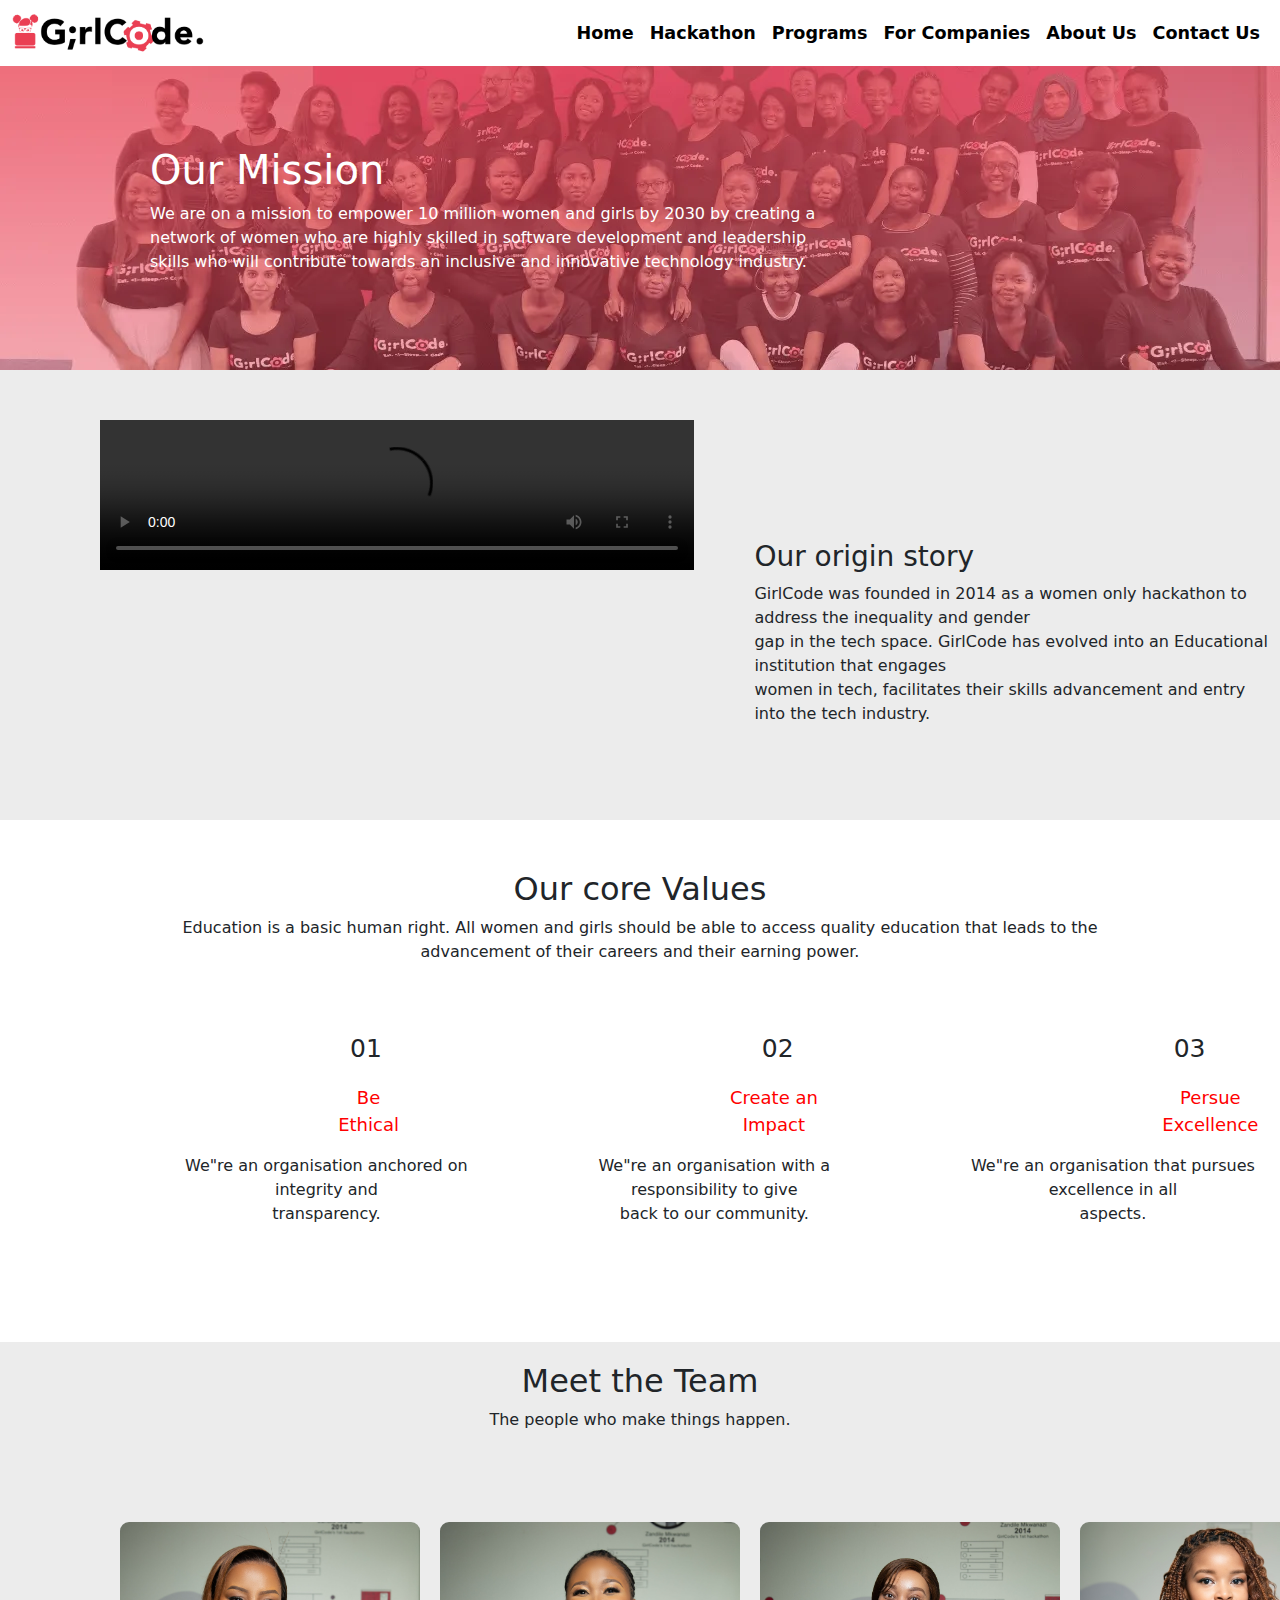
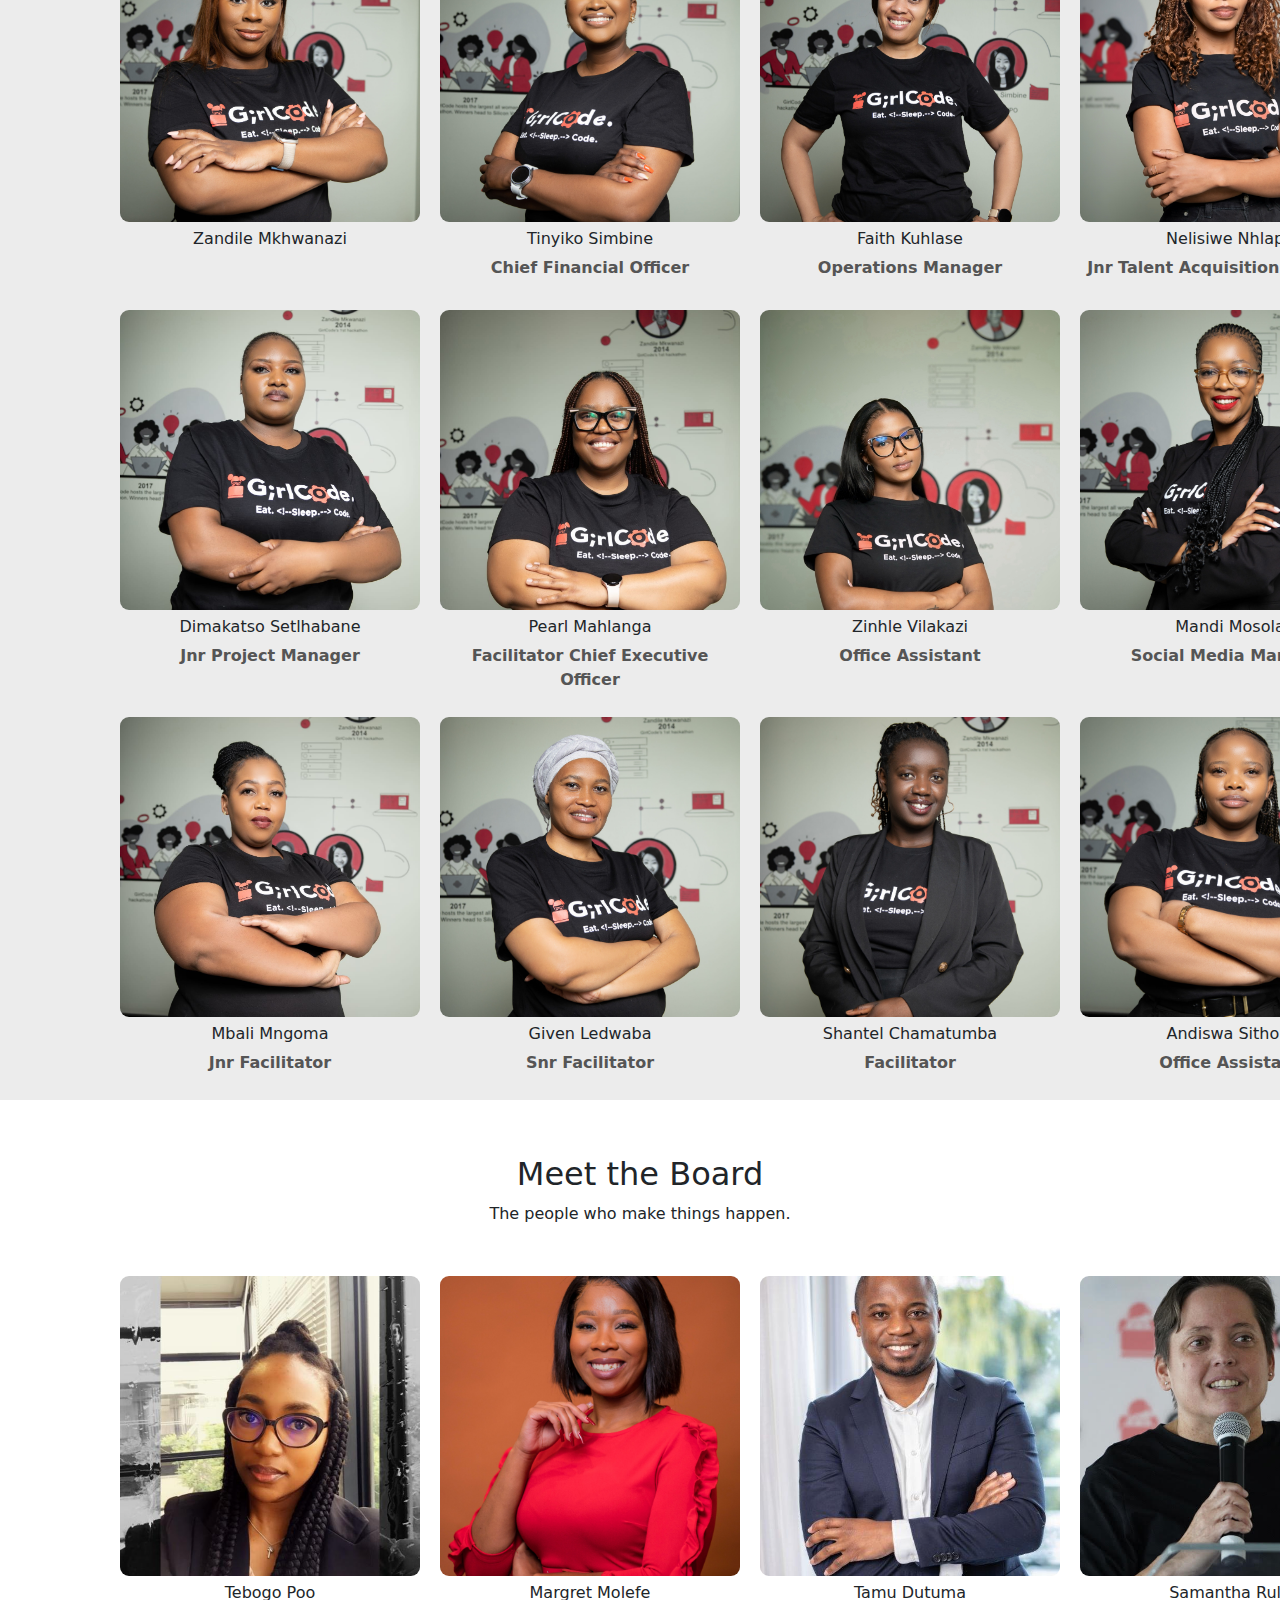
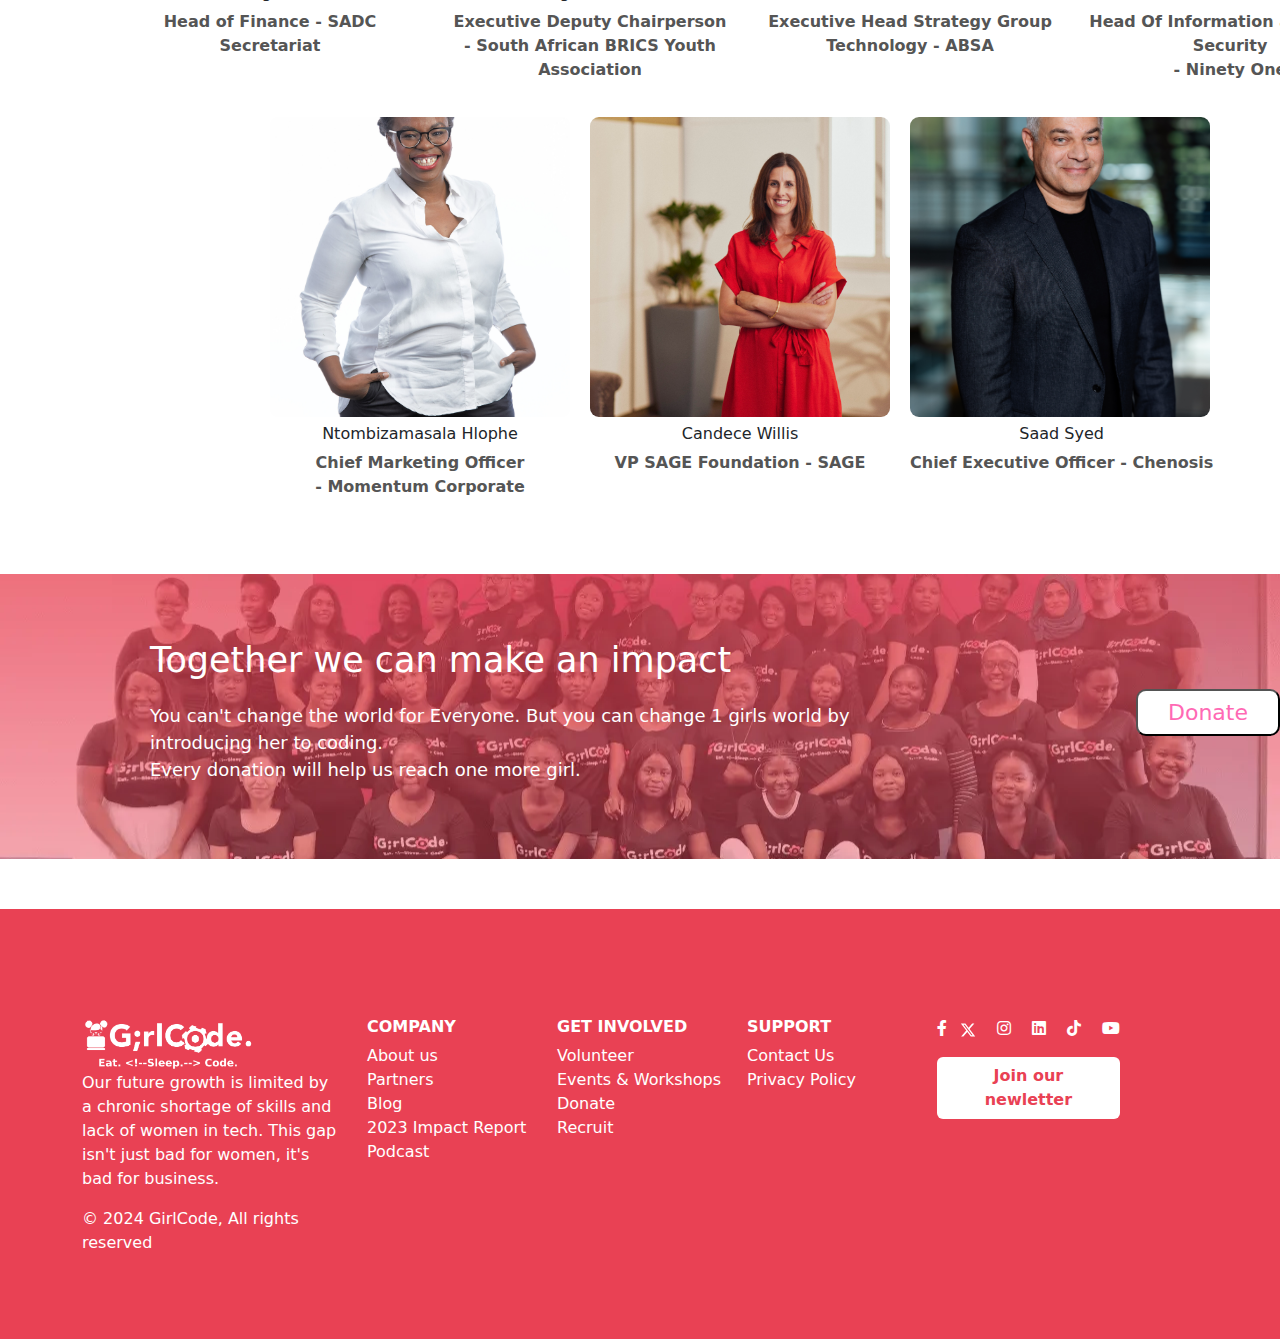
==== aboutus.html @ 04cb0909 "Update aboutus.html" ====
<!DOCTYPE html>
<html lang="en">
<head>
    <title> About Girl Code</title>
    <meta name="viewport" content="width=device-width, initial-scale=1.0">
    <link rel="stylesheet" href="index.css">
    <link rel="stylesheet" hreflang="hackthon.css">
    <link href="https://cdn.jsdelivr.net/npm/bootstrap@5.3.3/dist/css/bootstrap.min.css" rel="stylesheet" 
    integrity="sha384-QWTKZyjpPEjISv5WaRU9OFeRpok6YctnYmDr5pNlyT2bRjXh0JMhjY6hW+ALEwIH" crossorigin="anonymous">
    <link rel="stylesheet" href="https://cdnjs.cloudflare.com/ajax/libs/font-awesome/4.7.0/css/font-awesome.min.css">
    <link rel="stylesheet" href="https://cdnjs.cloudflare.com/ajax/libs/font-awesome/5.15.4/css/all.min.css">
    
</head>


<body>
    <nav class="navbar  navbar-fixed-top navbar-expand-lg ">        <!-- Navigation bar -->
        <div class="container-xxl">
    
            <a class="navbar-brand" href="index.html">
                <img src="logo.png" alt="girlcode logo" >
            </a>
          <button class="navbar-toggler" type="button" data-bs-toggle="collapse" data-bs-target="#navbarNav" aria-controls="navbarNav" aria-expanded="false" aria-label="Toggle navigation">
            <span class="navbar-toggler-icon"></span>
          </button>
          <div class="collapse navbar-collapse" id="navbarNav">
            <ul class="navbar-nav ms-auto">

              <li class="nav-item">
                <a class="nav-link" href="index.html">Home</a>
              </li>
              <li class="nav-item">
                <a class="nav-link" href="#">Hackathon</a>
            </li>
              <li class="nav-item">
                <a class="nav-link" href="programs.html">Programs</a>
              </li>
              <li class="nav-item">
                <a class="nav-link" href="#">For Companies</a>
              </li>
              <li class="nav-item">
                <a class="nav-link" href="aboutus.html">About Us</a>
              </li>
              <li class="nav-item">
                <a class="nav-link" href="#">Contact Us</a>
              </li>
            </ul>
          </div>
        </div>
      </nav>

<div class="sct1abt">                     <!--First section in about us page-->
  <div class="mantsu">
  <h1>Our Mission</h1>
  <p>We are on a mission to empower 10 million women and girls by 2030 by creating a <br>
     network of women who are highly skilled in software development and leadership <br>
     skills who will contribute towards an inclusive and innovative technology industry.
  </p>
  </div>
</div>

<div class="sct2abt">                   <!-- Second section in about us page-->
  <div class="videoxx">
    <video controls autoplay>
      <source src="GirlCode - Our Story.mp4" type="video/mp4">
  </video>
  </div>

  <div class="parabt">
    <h3>Our origin story</h3>
    <p>GirlCode was founded in 2014 as a women only hackathon to address the inequality and gender <br>
       gap in the tech space. GirlCode has evolved into an Educational institution that engages <br>
       women in tech, facilitates their skills advancement and entry into the tech industry.
    </p>

  </div>
</div>

<div class="sct3abt">                <!-- Third section in about us page-->
  <div class="www">
  <h2>Our core Values</h2>
  <p>Education is a basic human right. All women and girls should be able to access quality
   education that leads to the <br> advancement of their careers and their earning power.
  </p>
</div>

<div class="things">
  <div class="numbers">
  <p class="1"> 01</p> <p class="2"> 02</p> <p class="3"> 03</p>
  </div>
  <div class="redwords">
    <p class="4">Be Ethical</p> <p class="5">Create an Impact</p> <p class="6">Persue Excellence</p> 
  </div>
  <div class="snps">
    <p class="7">We"re an organisation anchored on integrity and <br> transparency.</p> 
    <p class="8">We"re an organisation with a responsibility to give <br> back to our community.</p> 
    <p class="9">We"re an organisation that pursues excellence in all <br> aspects. </p>
  </div>
</div>

</div>        <!-- Closing the third section-->


<div Class="team">                        <!-- The section with  girlcode team-->
  
  <div class="sba">
  <h2>Meet the Team</h2>
  <p class="team">The people who make things happen.</p>
  </div>







  <div class="teampics">                  <!--The section with  pictures of the team-->


    <div class="snep">
    <div class="sneps">
      <img src="Zandile-scaled.jpg" alt="Zandile">
      <div class="card-body">
      <p>Zandile Mkhwanazi</p>
      <p class="tit"> Chief Executive Officer</p>
    </div>
    </div>
    <div class="sneps">
      <img src="Tinyiko-scaled.jpg">
      <p>Tinyiko Simbine</p>
      <p class="tit">Chief Financial Officer</p>
    </div>
    <div class="sneps">
      <img src="Faith-scaled.jpg">
      <p>Faith Kuhlase</p>
      <p class="tit"> Operations Manager</p>
    </div>
    <div class="sneps">
      <img src="Nelisiwe.jpg">
      <p>Nelisiwe Nhlapo</p>
      <p class="tit">Jnr Talent Acquisition Specialist</p>
    </div>

    </div>

<div class="row2">
    <div class="snepe">
      <img src="Dimakatso-1.jpeg">
      <p>Dimakatso Setlhabane</p>
      <p class="tit">Jnr Project Manager</p>
    </div>
    <div class="snepe">
      <img src="Pearl1-1.jpeg">
      <p>Pearl Mahlanga</p>
      <p class="tit">Facilitator Chief Executive Officer</p>
    </div>
    <div class="snepe">
      <img src="zinhle.jpg">
      <p>Zinhle Vilakazi</p>
      <p class="tit">Office Assistant</p>
    </div>
    <div class="snepe">
      <img src="Mandi-1-scaled.jpg">
      <div class="botpp">
      <p>Mandi Mosola</p>
      <p class="tit">Social Media Manager</p>
      </div>
    </div>
</div>

<div class="row3">
    <div class="snepe">
      <img src="Mbali.jpeg">
      <p>Mbali Mngoma</p>
      <p class="tit">Jnr Facilitator</p>
    </div>

    <div class="snepe">
      <img src="Given-scaled.jpg">
      <p>Given Ledwaba</p>
      <p class="tit">Snr Facilitator </p>
    </div>
    <div class="snepe">
      <img src="Shantel-scaled.jpg">
      <p>Shantel Chamatumba</p>
      <p class="tit"> Facilitator</p>
    </div>
    <div class="snepe">
    <img src="Andy-scaled.jpg">
    <p>Andiswa Sithole</p>
    <p class="tit">Office Assistant</p>
    </div>
  </div>      <!--Closing the section containing pictures-->
</div>     <!--Closing the team section-->



<div class="board">        <!--Girlcode board-->           
  
  <div class="tpic">
  <h2>Meet the Board</h2>
  <p>The people who make things happen.</p>
  </div>

  <div class="boardpics">


  <div class="row1a">
    <div class="snepe">
      <img src="Tebogo.jpg">
      <p>Tebogo Poo</p>
      <p class="tit">Head of Finance - SADC Secretariat</p>
    </div>
    <div class="snepe">
      <img src="margret.jpg">
      <p>Margret Molefe</p>
      <p class="tit">Executive Deputy Chairperson <br> - South African BRICS Youth Association</p>
    </div>
    <div class="snepe">
      <img src="Tamu.jpg">
      <p>Tamu Dutuma</p>
      <p class="tit">Executive Head Strategy Group <br> Technology - ABSA</p>
    </div>
    <div class="snepe">
      <img src="Samantha.png">
      <p>Samantha Rule</p>
      <p class="tit">Head Of Information and Cyber Security <br> - Ninety One</p>
    </div>
  </div>

  <div class="row2a">
    <div class="snepe">
      <img src="Ntombizamasala-.jpg">
      <p>Ntombizamasala Hlophe</p>
      <p class="tit">Chief Marketing Officer <br> - Momentum Corporate</p>
    </div>
    <div class="snepe">
      <img src="Cadence-.jpg">
      <p>Candece Willis</p>
      <p class="tit">VP SAGE Foundation - SAGE</p>
    </div>
    <div class="snepe">
      <img src="Saad.jpg">
      <p>Saad Syed</p>
      <p class="tit">Chief Executive Officer - Chenosis</p>
    </div>

  </div>
  </div>


</div>     <!--Closing the board section -->

<div class="sct5abt">               <!-- Section before footer-->

  <div class="wordes">
  <p class="fest">Together we can make an impact</p>
  <p class="sest">You can't change the world for Everyone. But you can change 1 girls world by introducing her to coding.  <br>
    Every donation will help us reach one more girl.</p>

  </div>
  <div class="bathan">
    <button type="button">Donate</button>
  </div>

</div>      <!-- Closing the section before footer-->

</div>
      <!--footer-->
      <footer class="text-center text-lg-start text-white" style="background-color: rgb(233, 65, 84)">
      
        <section class="">
          <div class="container text-center text-md-start mt-5">
            
            <div class="row">
              <div class="col-md-3 col-lg-4 col-xl-3 mx-auto mb-4">
                <a href="#">
                  <img src="logo2.png"  alt="" width="172">
                </a> 
                <p>
                  Our future growth is limited by a chronic shortage of skills and lack of women in tech.
                   This gap isn't just bad for women, it's bad for business.
                </p>
                <p class="copyright mb-0">
                  © 2024 GirlCode, All rights reserved
                </p>
              </div>
              
              <div class="col-md-2 col-lg-2 col-xl-2 mx-auto mb-4">
                <h6 class="text-uppercase fw-bold">Company</h6>
                <p class="mb-0">
                  <a href="#!" class="text-white text-decoration-none">About us</a>
                </p>
                <p class="mb-0">
                  <a href="#!" class="text-white text-decoration-none">Partners</a>
                </p>
                <p class="mb-0">
                  <a href="#!" class="text-white text-decoration-none">Blog</a>
                </p>
                <p class="mb-0">
                  <a href="#!" class="text-white text-decoration-none">2023 Impact Report</a>
                </p>
                <p class="mb-0">
                  <a href="#!" class="text-white text-decoration-none">Podcast</a>
                </p>
              </div>
              
              <div class="col-md-2 col-lg-2 col-xl-2 mx-auto mb-4">
                  
                  <h6 class="text-uppercase fw-bold">Get Involved</h6>
                  
                  <p class="mb-0">
                    <a href="#!" class="text-white text-decoration-none">Volunteer</a>
                  </p>
                  <p class="mb-0">
                    <a href="#!" class="text-white text-decoration-none">Events & Workshops</a>
                  </p>
                  <p class="mb-0">
                    <a href="#!" class="text-white text-decoration-none">Donate</a>
                  </p>
                  <p class="mb-0">
                    <a href="#!" class="text-white text-decoration-none">Recruit</a>
                  </p>
                </div>
    
              
              <div class="col-md-3 col-lg-2 col-xl-2 mx-auto mb-4">
                
                <h6 class="text-uppercase fw-bold">Support</h6>
                <p class="mb-0">
                  <a href="#!" class="text-white text-decoration-none">Contact Us</a>
                </p>
                <p class="mb-0">
                  <a href="#!" class="text-white text-decoration-none">Privacy Policy</a>
                </p>
                
              </div>
            
              <div class="col-md-4 col-lg-3 col-xl-3 mx-auto mb-md-0 mb-4">
                
                <div>
                  <a href="" class="text-white me-2 text-decoration-none">
                    <i class="fab fa-facebook-f"></i>
                  </a>
                  <a href="" class="text-white me-3 text-decoration-none">
                      <svg xmlns="http://www.w3.org/2000/svg" fill="white" width="16" height="16"viewBox="0 0 512 512"><!--!Font Awesome Free 6.6.0 by @fontawesome - https://fontawesome.com License - https://fontawesome.com/license/free Copyright 2024 Fonticons, Inc.--><path d="M389.2 48h70.6L305.6 224.2 487 464H345L233.7 318.6 106.5 464H35.8L200.7 275.5 26.8 48H172.4L272.9 180.9 389.2 48zM364.4 421.8h39.1L151.1 88h-42L364.4 421.8z"/></svg>
                    
                  </a>
                  <a href="" class="text-white me-3 text-decoration-none">
                    <i class="fab fa-instagram"></i>
                  </a>
                  <a href="" class="text-white me-3 text-decoration-none">
                    <i class="fab fa-linkedin"></i>
                  </a>
                  <a href="" class="text-white me-3 text-decoration-none">
                      <i class="fab fa-tiktok"></i>
                  </a>
                  <a href="" class="text-white me-3 text-decoration-none">
                      <i class="fab fa-youtube"></i>
                  </a>
                  <a href="#" class="btn btn-footer mt-3">Join our newletter</a>
                  
                </div>
              </div>
              
            </div>
            
          </div>
        </section>
        
      </footer>


</body>

</html>
---- index.css ----
body{
    margin: 0;
    padding: 0;
    background-color: white;
}


.navbar-brand img {
    height: 40px; /* Adjust the height of the logo image as needed */
}
.navbar {
    background-color: white;
    
}
.navbar-nav li a{
    font-size: 1.1rem;
    font-weight: 600;
    color: black;
}



.nav-item a:hover{
    color: #e94154;
}

.here-box {
    width: 100%;
    
}
.card-title {
    font-size: 52px;
    font-weight: 900;
    line-height: 1;
    color: #e94154;
}
div.small {
  margin-top: 200px;
}
@media (max-width: 600px) {
  div.small{
      margin-top: 0px;
  }
}


@-webkit-keyframes scroll {
    0% {
    -webkit-transform: translateX(0);
    transform: translateX(0);
    }
    100% {
    -webkit-transform: translateX(calc(-250px * 7));
    transform: translateX(calc(-250px * 7));
    }
    }
    @keyframes scroll {
    0% {
    -webkit-transform: translateX(0);
    transform: translateX(0);
    }
    100% {
    -webkit-transform: translateX(calc(-250px * 7));
    transform: translateX(calc(-250px * 7));
    }
    }
    .slider {
    background-color: #ececec;
    box-shadow: 0 10px 20px -5px rgba(0, 0, 0, 0.125);
    height: 100px;
    margin: auto;
    overflow: hidden;
    position: relative;
    width: 100%;
    }
    .slider::before, .slider::after {
    
    content: "";
    height: 100px;
    position: absolute;
    width: 200px;
    z-index: 2;
    }
    .slider::after {
    right: 0;
    top: 0;
    -webkit-transform: rotateZ(180deg);
    transform: rotateZ(180deg);
    }
    .slider::before {
    left: 0;
    top: 0;
    }
    .slider .slide-track {
    -webkit-animation: scroll 40s linear infinite;
    animation: scroll 40s linear infinite;
    display: flex;
    width: calc(250px * 14);
    }
    .slider .slide {
    height: 100px;
    width: 250px;
    }

    /*programs an bootcamps*/
    .btn-primary{
        background-color: #e94154;
        border-color: #e94154;
        margin-top: 20px;
    }

    .container {
        display: flex;
        flex-wrap: wrap;
        justify-content: space-between;
      }
      
      .card-fixed {
        width: 23rem;
        height: 20rem; /* Adjust the height as needed */
        margin-bottom: 20px; /* Add some space between rows */
      }
      
      .card-img-top {
        height: 10rem; /* Adjust the height of the image as needed */
        object-fit: cover; /* Ensures the image covers the area */
      }
      
      .card-body {
        height: calc(100% - 10rem); /* Adjust according to the image height */
        display: flex;
        flex-direction: column;
        justify-content: space-between;
      }
      .section-header h2  {
          font-size: 36px;
          font-weight: 700;
          line-height: 1.2;
          
      }
      .section-header h2 span {
          font-weight: 400;
          
      }
      .section-wrapper {
        margin-top: 5rem;
      }

      /*events and workshops*/
      #events-workshops{
        color: white;
        background-color: #e94154;
        padding: 72px 0
      }

      .section-wrapper#events-workshops .btn-cta {
        width: fit-content;
        margin: 0;
      }

      .btn.btn-cta {
        background: #fff;
        color: #e94154;
        font-size: 1.2rem;
        font-weight: bolder;
        width: 12rem;
        border: 1px solid #fff;
        box-shadow: none;
        margin: 0 auto;
        display: block;
    }

    .section-wrapper#events-workshops .events-count {
        font-size: 2rem;
        font-weight: 700;
        text-align: center;
    }

    .section-wrapper#events-workshops .events-count span {
        display: block;
        font-size: 1.5rem;
        font-weight: 300;
    }

    /*help section*/
    .help-wrapper:nth-child(odd) {
      background: #ececec;
      padding: 72px 0;
  }
  
  
  
  .help-wrapper .help-header h2 {
      font-weight: 700;
      font-size: 36px;
      text-align: center;
      line-height: 1.2;
      margin: 0;
  }

  .help-content {
    margin-top: 36px;
}
.row {
  display: flex;
  flex-wrap: wrap;
}
.col-sm-3 {
  display: flex;
}
.help2 {
  background-color: #ececec;
display: flex;
flex-direction: column;
flex: 1;
}

h4 {
  font-size: 12px;
}


/*sponsors images section*/
.partner-logo img {
  object-fit: contain;
  aspect-ratio: 3;
  object-position: center;
}
figure img {
  aspect-ratio: 2;
  width: 100%;
  object-position: top center;
  object-fit: cover;
}
.partner-header {
  text-align: center;
}
.partner-header h2 {
  font-weight: 700;
  font-size: 36px;
  line-height: 1.2;
  margin: 0;
}
.partner-header h2 span{
  display: block;
  font-weight: 400;
  font-size: 17px;
  margin-top: 1.5rem;
}

.btn.btn-learn-more {
  width: fit-content;
  font-weight: bolder;
  color: #fff;
  background-color: #e94154;
  border-color: #e94154;
  
}

/*footer*/
.btn.btn-footer {
  width: 70%;
  font-weight: bolder;
  background: #fff;
  color: #e94154;
}

.btn.btn-footer:hover {
  
  background: #1148c7;
  color: white;
}
footer {
padding: 60px 0px;
}

  

      
    




/* Makema Styling below */

/*Programs page*/

.clubstat {
background-color: #eb40341f; width: 100%; min-height: 30%;
padding-left: 150px;
padding-top: 40px;
padding-bottom: 40px;} 
.clubstat{margin: top 100px;}
h1.clubstat{
font-family: sans-serif;
font-weight:400;
}

.theythem{
display: flex;
padding-top: 40px;
padding-bottom: 40px;
}
.programsdet{
padding-left: 90px;
padding-top: 70px;
}
.restof{
padding-left: 150px;
}

table.onecolumn {
    font-family: sans-serif;
    font-size: 20px;
    border-collapse: collapse;
    border: 1px solid #ddd;
    border-radius: 10%;
}

table.onecolumn td {
    border: 1px solid #ddd; 
    padding: 10px 60px;
    padding-right: 150px;
    text-align: left; 
    border-bottom: 1px solid #ddd;
    white-space: nowrap;
}

table.onecolumn tr:last-child td {
    border-bottom: none;
}


/* About Us page*/

.sct1abt{
background-image: url(girlcode_students-BNN1dAjh.webp);
background-position: center;
padding-top: 80px;
padding-bottom: 80px;
}
.mantsu{
padding-left: 150px;
color: #ffffff;
}

.sct2abt{
background-color: #ececec;
display: flex;
height:450px;
}

.videoxx { padding-left: 100px;
    position: relative;
    width: 80%;
    max-width: 800px;
    padding-top: 50px;
    padding-right: 50px;
}
video {
    display: block;
    width: 100%;
    height: auto; 
    outline: none; 
}

.parabt{padding-left: 10px;
padding-top: 170px;
}
h3.parabt{
padding-bottom: 10px;
}


.www{
text-align: center;
padding-top: 50px;
}

.numbers{
font-size:25px ;
text-align: center;
display: flex;
gap: 380px;
padding-top: 50px;
padding-left: 350px;
}
.redwords{
color: #ff0000;
font-size: 18px;
text-align: center;
display: flex;
gap: 300px;
padding-left: 330px;
}
.snps{
text-align: center;
padding-left: 170px;
display: flex;
gap: 70px;
margin-bottom: 100px;
}

.team{
margin-bottom: 50px;
background-color: #ececec;
}
.sba{
padding-top: 20px;
padding-bottom: 20px;
text-align: center;
}




.ar-1 {
    aspect-ratio: 1;
    object-fit: cover;
  }

   div h5 {
    font-size: 1.25rem;
    font-weight: 500;
    line-height: 1.2;
    
}






.snep {
    display: flex;
    margin: 20px;
    gap: 20px;
    padding-left: 100px;
  }
  .sneps img {
    width: 300px;
    height: 300px;
    object-fit: cover;
    border-radius: 3%;
  }
  .sneps p {
    margin: 5px 0;
    text-align: center;
  }
  .tit {
    font-weight: bold;
    color: #555;
  }

  
  .row2 {
    display: flex;
    margin: 20px; 
    gap: 20px;
    padding-left: 100px;
    margin-bottom: 20px; 
  }
  .snepe img {
    width: 300px;
    height: 300px;
    object-fit: cover;
    border-radius: 3%;
  }
  .snepe p {
    margin: 5px 0;
    text-align: center;
  }
.snepe{
  border: 1px #555;
}


  .tit {
    font-weight: bold;
    color: #555;
  }
  .row3 {
    display: flex;
    margin: 20px; 
    gap: 20px;
    padding-left: 100px; 
  }  
  .row1a {
    display: flex;
    margin: 20px;
    margin-bottom: 30px; 
    gap: 20px;
    padding-left: 100px; 
  } 
  .row2a {
    display: flex;
    margin: 20px; 
    gap: 20px;
    padding-left: 250px; 
  } 


  .board{
    background-color: #ffffff;
    padding-top: 5px;
    padding-bottom: 50px;
    }
  .tpic{
    margin-top: 50px;
    margin-bottom: 50px;
    text-align: center;
    }

  .sct5abt{
    display: flex;
    background-position: center;
    background-image: url(girlcode_students-BNN1dAjh.webp);
    padding-top: 60px;
    padding-bottom: 60px;
  }
.wordes{
  padding-left: 150px;
  color: #ffffff;
}
.fest{
font-size: 35px;
}
.sest{
  font-size: 18px;
}

.bathan{
  padding-left: 250px;
  padding-top: 55px;
  font-size: 22px;
}
.bathan button {
  background-color: white; 
  color: #ff69b4; 
  padding: 5px 30px;
  font-size: 22px;
  cursor: pointer; 
  border-radius: 10px;
  outline: none;
}
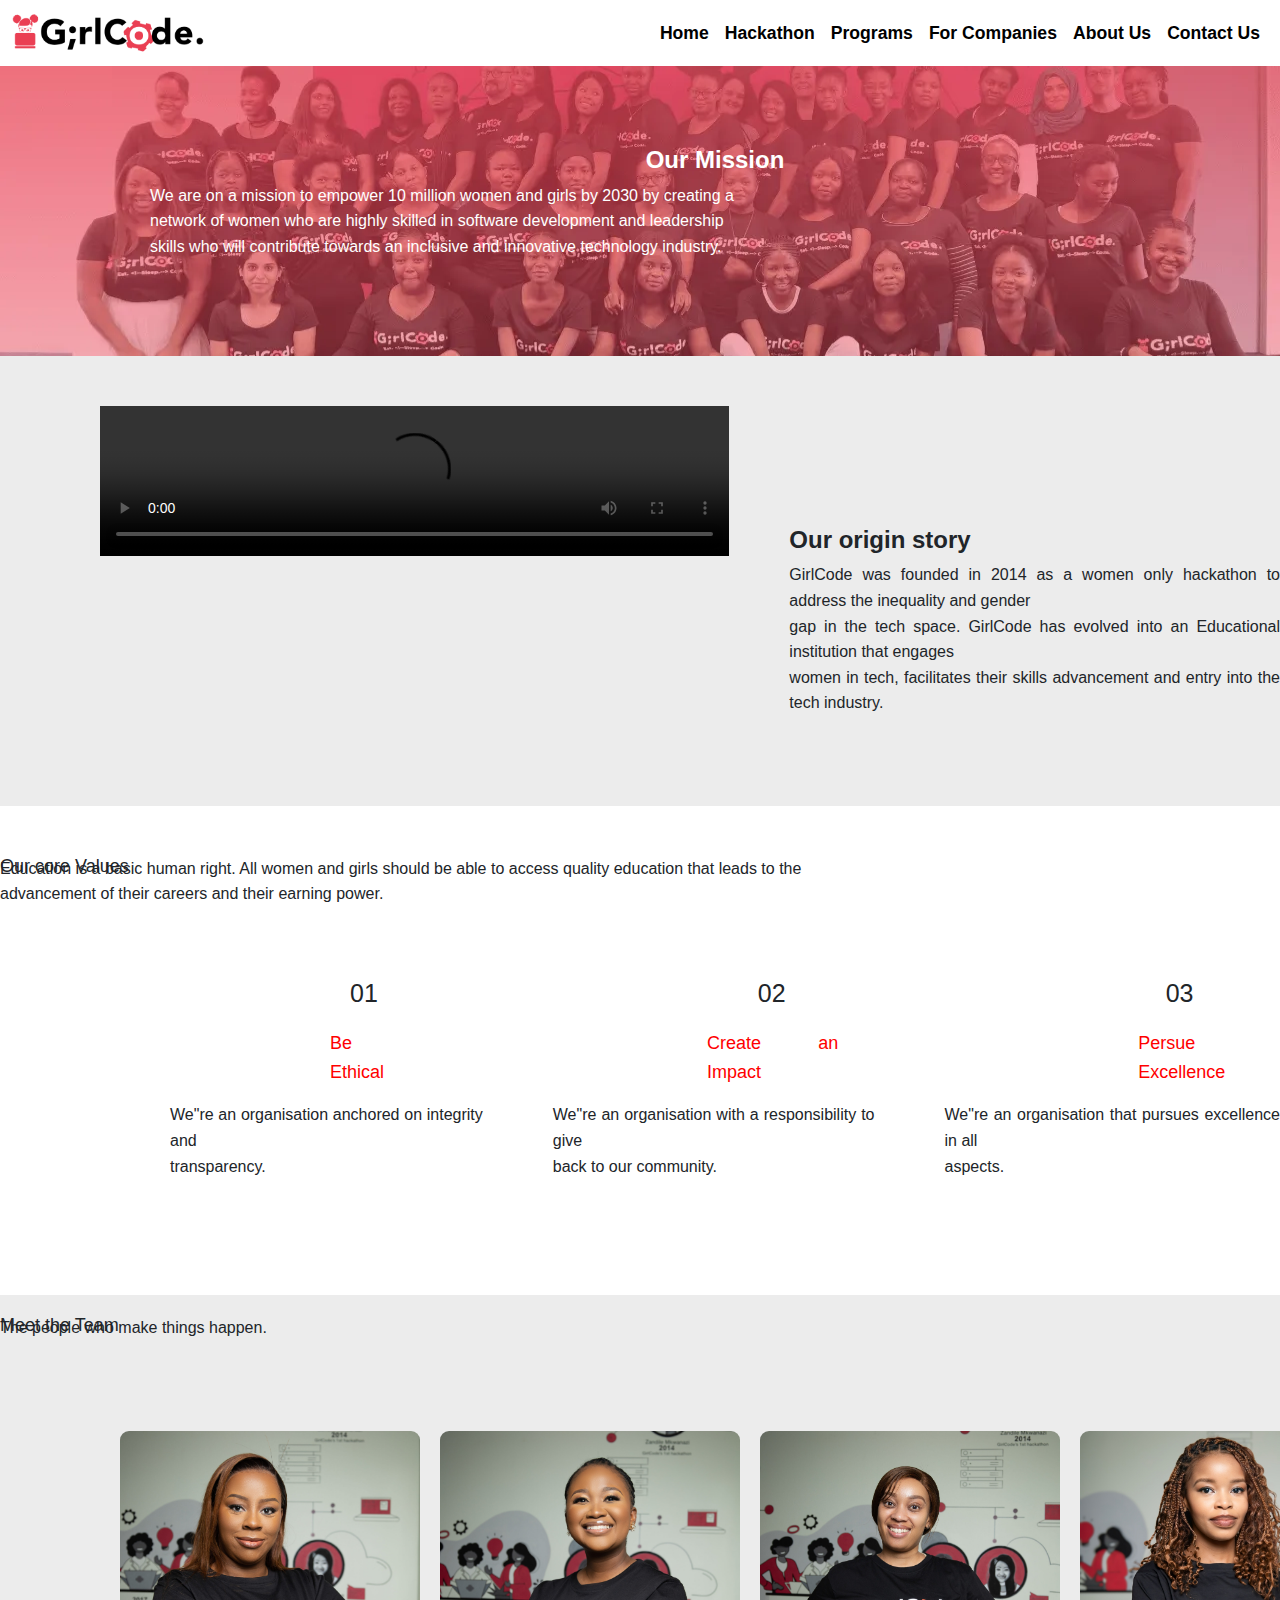
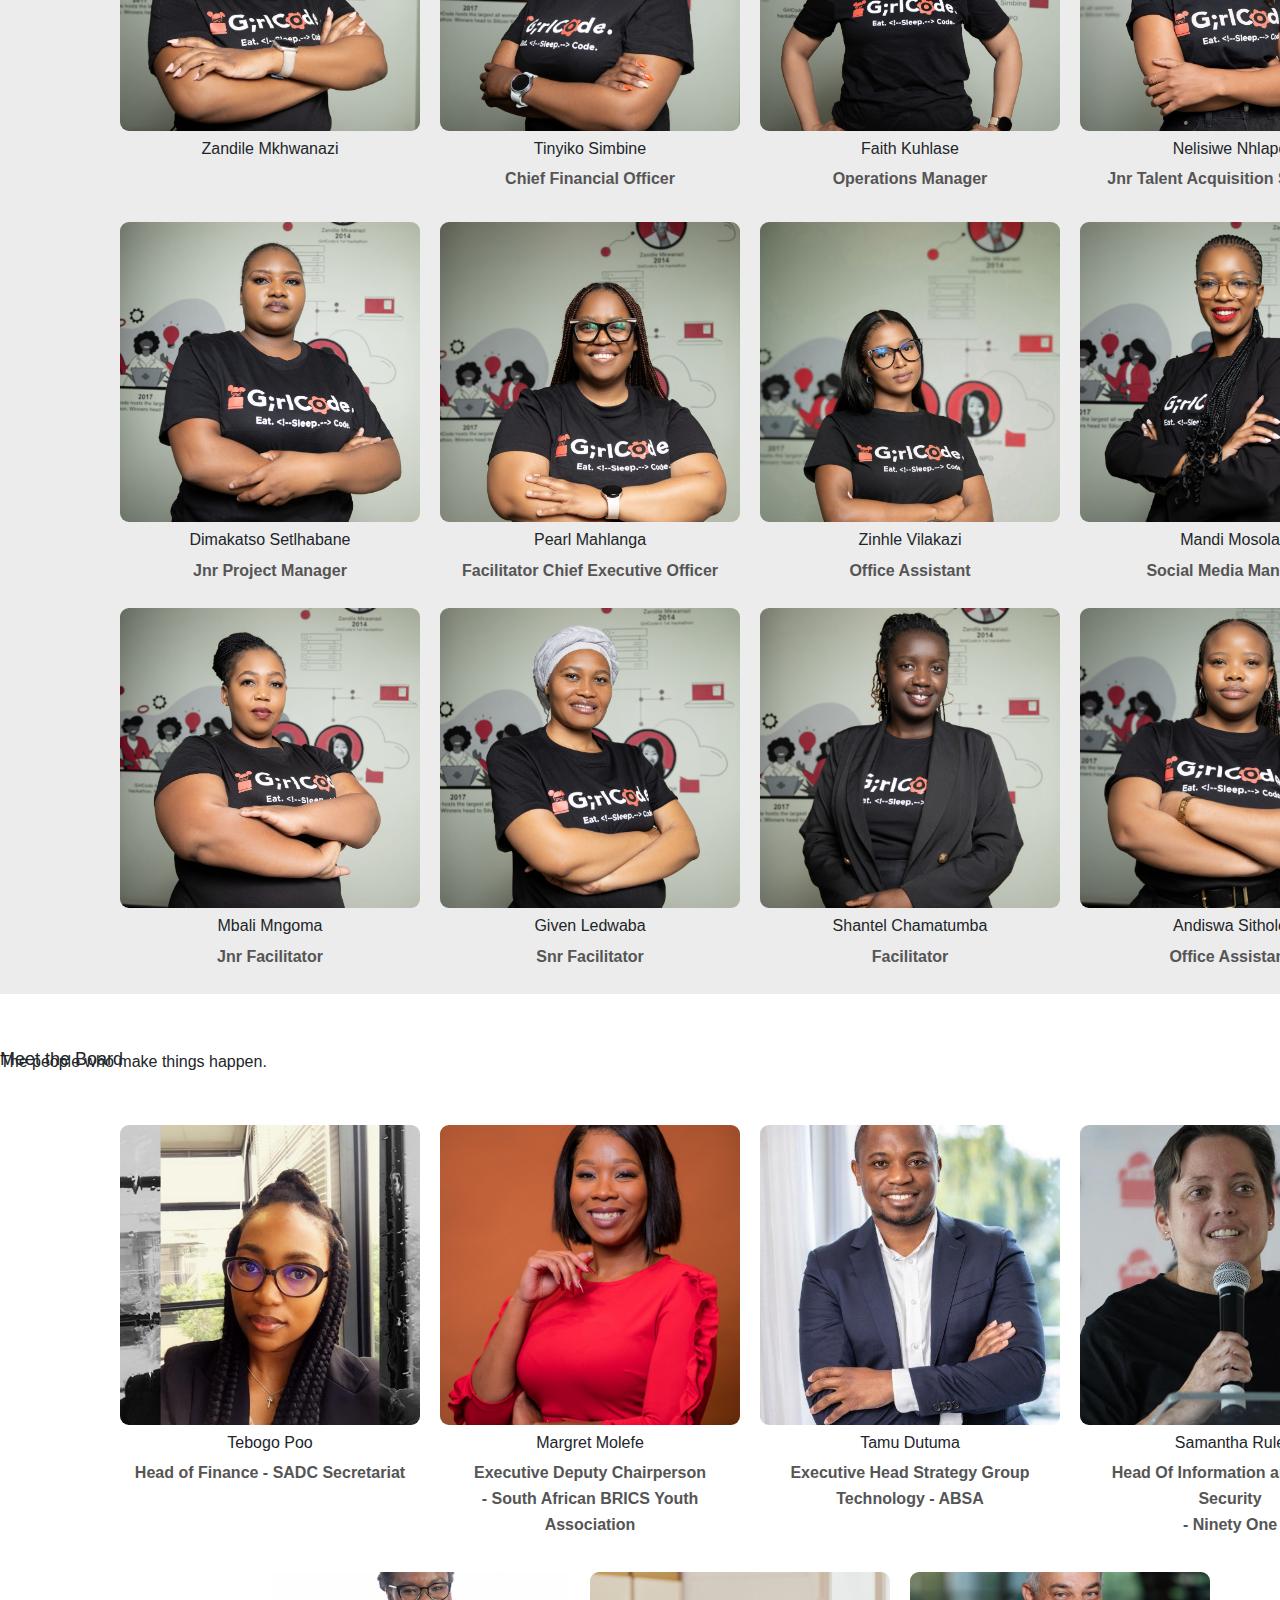
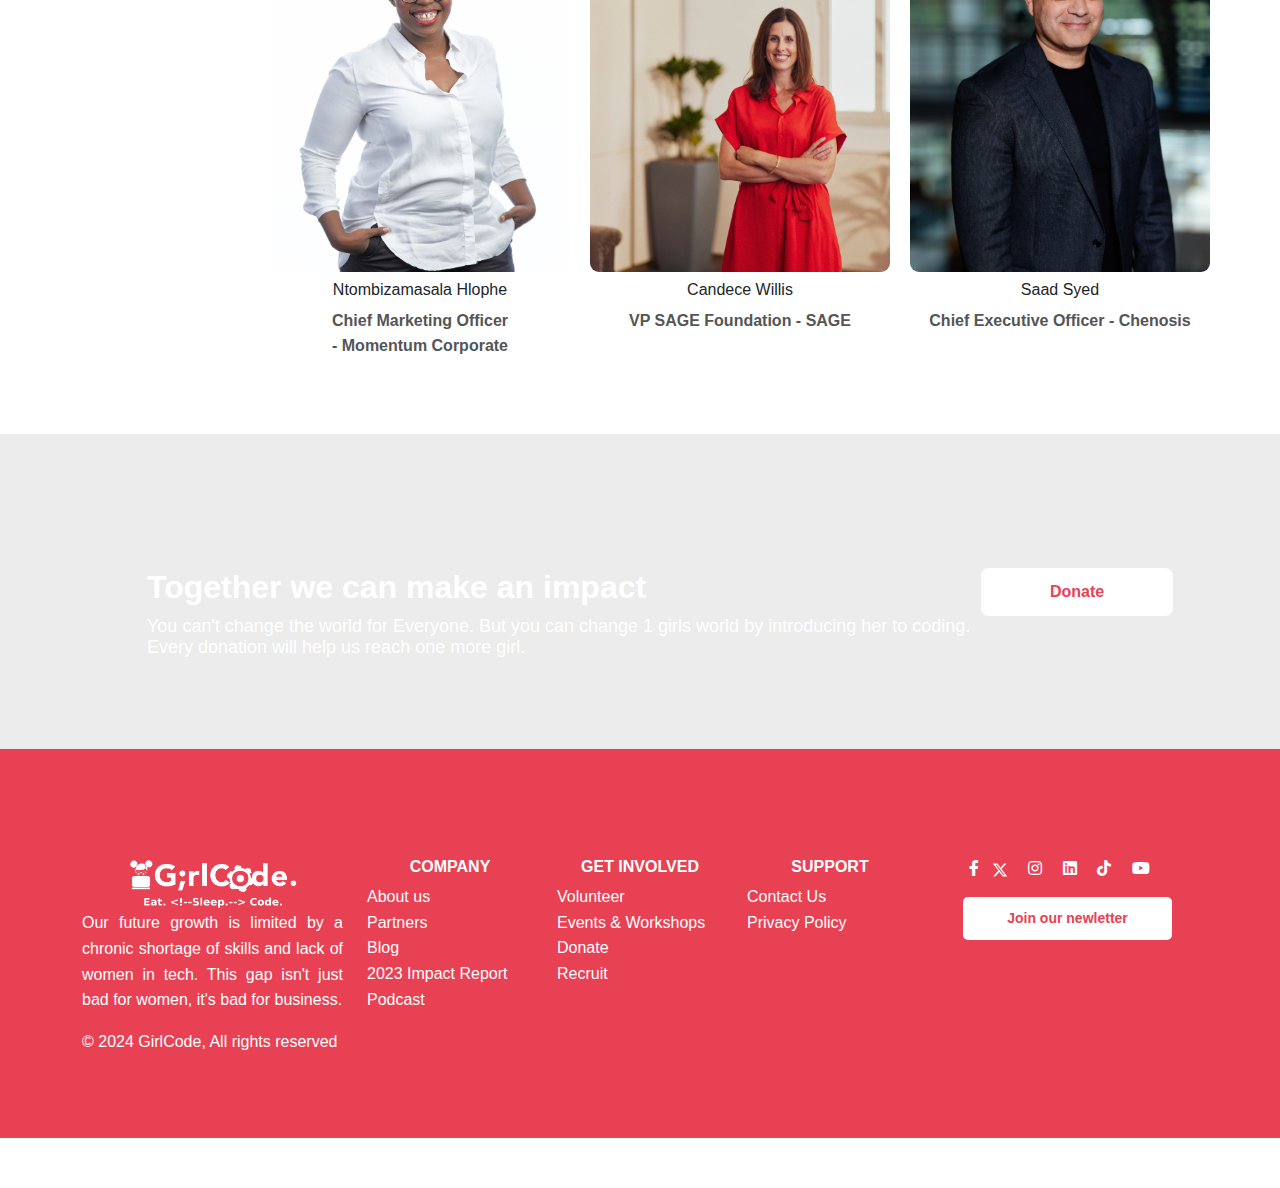
==== commit 801ca746: "Update aboutus.html" ====
--- a/aboutus.html
+++ b/aboutus.html
@@ -9,7 +9,7 @@
     integrity="sha384-QWTKZyjpPEjISv5WaRU9OFeRpok6YctnYmDr5pNlyT2bRjXh0JMhjY6hW+ALEwIH" crossorigin="anonymous">
     <link rel="stylesheet" href="https://cdnjs.cloudflare.com/ajax/libs/font-awesome/4.7.0/css/font-awesome.min.css">
     <link rel="stylesheet" href="https://cdnjs.cloudflare.com/ajax/libs/font-awesome/5.15.4/css/all.min.css">
-    
+    <link rel="stylesheet" href="hackthon.css">
 </head>
 
 
@@ -251,19 +251,15 @@
 
 </div>     <!--Closing the board section -->
 
-<div class="sct5abt">               <!-- Section before footer-->
-
-  <div class="wordes">
-  <p class="fest">Together we can make an impact</p>
-  <p class="sest">You can't change the world for Everyone. But you can change 1 girls world by introducing her to coding.  <br>
-    Every donation will help us reach one more girl.</p>
-
-  </div>
-  <div class="bathan">
-    <button type="button">Donate</button>
-  </div>
-
-</div>      <!-- Closing the section before footer-->
+<div class="Donate">
+  <div class="Donate-left">    
+      <h4>Together we can make an impact</h4><br><br>
+      <h2>You can't change the world for Everyone. But you can change 1 girls world by introducing her to coding.<br>
+      Every donation will help us reach one more girl.</h2>
+      </div>
+  <div class="button-button">
+      <a href="#" class="Donate-button">Donate</a>
+  </div>
 
 </div>
       <!--footer-->
--- a/hackthon.css
+++ b/hackthon.css
@@ -0,0 +1,345 @@
+body {
+    margin: 0;
+    padding: 0;
+    background-color: white;
+    font-family: Arial, "Helvetica Neue", Helvetica, sans-serif;
+    line-height: 1.5;
+    font-weight: 400;
+}
+
+.navbar-brand img {
+    height: 40px; /* Adjust the height of the logo image as needed */
+}
+.navbar {
+    background-color: white;
+    
+}
+.navbar-nav li a{
+    font-size: 1.1rem;
+    font-weight: 600;
+    color: black;
+}
+
+
+
+.nav-item a:hover{
+    color: #e94154;
+}
+.hero-image {
+    position: relative;
+    width: 100%;
+    height: 50vh;
+    overflow: hidden;
+}
+
+.hero-image img {
+    position: absolute;
+    top: 0;
+    left: 0;
+    width: 100%;
+    height: 100%;
+    object-fit: cover;
+    object-position: center;
+}
+
+/* Responsive Adjustments */
+@media (max-width: 768px) {
+    .navbar-brand img {
+        height: 30px;
+    }
+}
+
+p { text-align: center;
+    line-height: 1.6;
+    text-align: justify;
+}
+
+h1 {
+    font-size: x-large;
+    text-align: center;
+    font-weight: bold;
+}
+h3{
+    font-size: x-large;
+    font-weight: bold;
+    
+}
+h5{
+    font-size: large;
+    text-align: center;
+}
+
+
+.image-container,
+.image-container2 {
+    width: 100%;
+    padding: 1rem; /* Padding around the images */
+    box-sizing: border-box;
+}
+
+.image-container {
+    background-color: lightgray;
+}
+
+.image-container2 {
+    background-color: white;
+}
+
+.image-container img,
+.image-container2 img {
+    display: block;
+    max-width: 100%; /* Ensure the image does not exceed the container's width */
+    height: auto; /* Maintain aspect ratio */
+    margin: 0 auto;
+    width: 40%; /* Make images fill the width of the container */
+    height: auto; /* Maintain aspect ratio */
+    margin-bottom: 1rem; /* Space between images */
+}
+
+.hero-image2 {
+    position: relative;
+    width: 100%;
+    height: 34vh;
+    overflow: hidden;
+}
+
+.hero-image2 img {
+    position: absolute;
+    top: 0;
+    left: 0;
+    width: 100%;
+    height: 100%;
+    object-fit: cover;
+    object-position: center;
+}
+
+.centered {
+    position: absolute;
+    top: 40%;
+    left: 25%;
+    transform: translate(-50%, -50%);
+    color: white;
+    font-size: xx-large;
+    font-weight: bolder;
+}
+
+.centered2 {
+    position: absolute;
+    top: 65%;
+    left: 37%;
+    transform: translate(-50%, -50%);
+    color: white;
+    font-size: large;
+    font-weight: normal;
+}
+
+.Donate {
+    background-image: url(https://www.girlcode.co.za/assets/girlcode_students-BNN1dAjh.webp);
+    background-position: center;
+    background-size: cover;
+    display: flex;
+    justify-content: space-around;
+    position: relative;
+    width: 100%;
+    height: 35vh;
+    overflow: hidden;
+    align-items: center;
+}
+
+.Donate-left {
+    width: 50%; /* Adjust width as needed */
+    margin-left: 20px;
+    padding: 20px; /* Reduced padding for better fit */
+    color: white; /* Ensure text is readable on background */
+}
+
+.Donate-left h3 {
+    font-size: 20px;
+}
+
+.Donate-left p {
+    font-size: 18px;
+}
+
+.Donate-button {
+        background: #fff;
+        color: #e94154;
+        font-size: 1.2rem;
+        font-weight: bolder;
+        width: 12rem;
+        border: 1px solid #fff;
+        box-shadow: none;
+        margin: 0 auto;
+        display: block;
+        display: inline-block;
+    padding: 12px 24px;
+    font-size: 1rem;
+    
+    border: none;
+    border-radius: 8px;
+    cursor: pointer;
+    text-decoration: none;
+    text-align: center;
+    transition: background-color 0.3s, transform 0.3s;
+}
+
+.Donate-button:hover {
+    background-color: #d73850; /* Darker shade of the button color */
+    transform: translateY(-2px);
+}
+
+.Donate-button:active {
+    transform: translateY(0);
+}
+
+.btn.btn-footer {
+    width: 80%;
+    font-weight: bolder;
+    background: #fff;
+    color: #e94154;
+}
+
+.btn.btn-footer:hover {
+    background: #1148c7;
+    color: white;
+}
+
+footer {
+    padding: 60px 0px;
+    background-color: rgb(233, 65, 84);
+}
+h4{
+    font-weight: bold;
+    font-size: xx-large;
+    position: absolute;
+    margin-right: 1rem;
+}
+h2{
+    font-size: large;
+    position: absolute;
+    right: 100; 
+
+}
+@media (min-width: 576px) {
+    .me-sm-3 {
+        margin-left: 45%;
+    }
+}
+
+.text-center {
+    text-align: center !important;
+}
+p {
+    margin-top: 0;
+    margin-bottom: 1rem;
+}
+* {
+    margin: 0;
+    padding: 0;
+    font-family: Inter, Roboto Slab, sans-serif;
+}
+*, :after, :before {
+    box-sizing: border-box;
+}
+user agent stylesheet
+p {
+    display: block;
+    margin-block-start: 1em;
+    margin-block-end: 1em;
+    margin-inline-start: 0px;
+    margin-inline-end: 0px;
+    unicode-bidi: isolate;
+    text-align: center;
+}
+.footer {
+    padding: 60px 0;
+    background-color: rgb(233, 65, 84);
+    color: #fff;
+}
+
+.footer img {
+    max-width: 100%;
+    height: auto;
+}
+
+.footer p {
+    font-size: 14px;
+    line-height: 1.6;
+    margin-bottom: 1rem;
+}
+
+.footer .copyright {
+    font-size: 12px;
+}
+
+.footer-nav-block {
+    margin-bottom: 1.5rem;
+}
+
+.footer-nav-block h3 {
+    font-size: 16px;
+    margin-bottom: 1rem;
+    color: #fff;
+}
+
+.footer-nav-links {
+    list-style: none;
+    padding: 0;
+    margin: 0;
+}
+
+.footer-nav-link {
+    margin-bottom: 0.5rem;
+}
+
+.footer-nav-link a {
+    color: #fff;
+    text-decoration: none;
+}
+
+.footer-nav-link a:hover {
+    text-decoration: underline;
+}
+
+.footer-nav-social {
+    display: inline-block;
+    margin-right: 10px;
+}
+
+.footer-nav-social svg {
+    width: 24px;
+    height: 24px;
+    fill: #fff;
+    transition: fill 0.3s;
+}
+
+.footer-nav-social a:hover svg {
+    fill: #e0e0e0;
+}
+
+.btn-footer {
+    display: inline-block;
+    padding: 10px 20px;
+    background-color: #fff;
+    color: rgb(233, 65, 84);
+    text-decoration: none;
+    border-radius: 5px;
+    font-size: 14px;
+    font-weight: bold;
+}
+
+.btn-footer:hover {
+    background-color: rgb(233, 65, 84);
+    color: #fff;
+}
+
+@media (max-width: 767px) {
+    .footer-nav-block {
+        text-align: center;
+    }
+
+    .footer-nav-social {
+        display: inline-block;
+        margin-bottom: 10px;
+    }
+}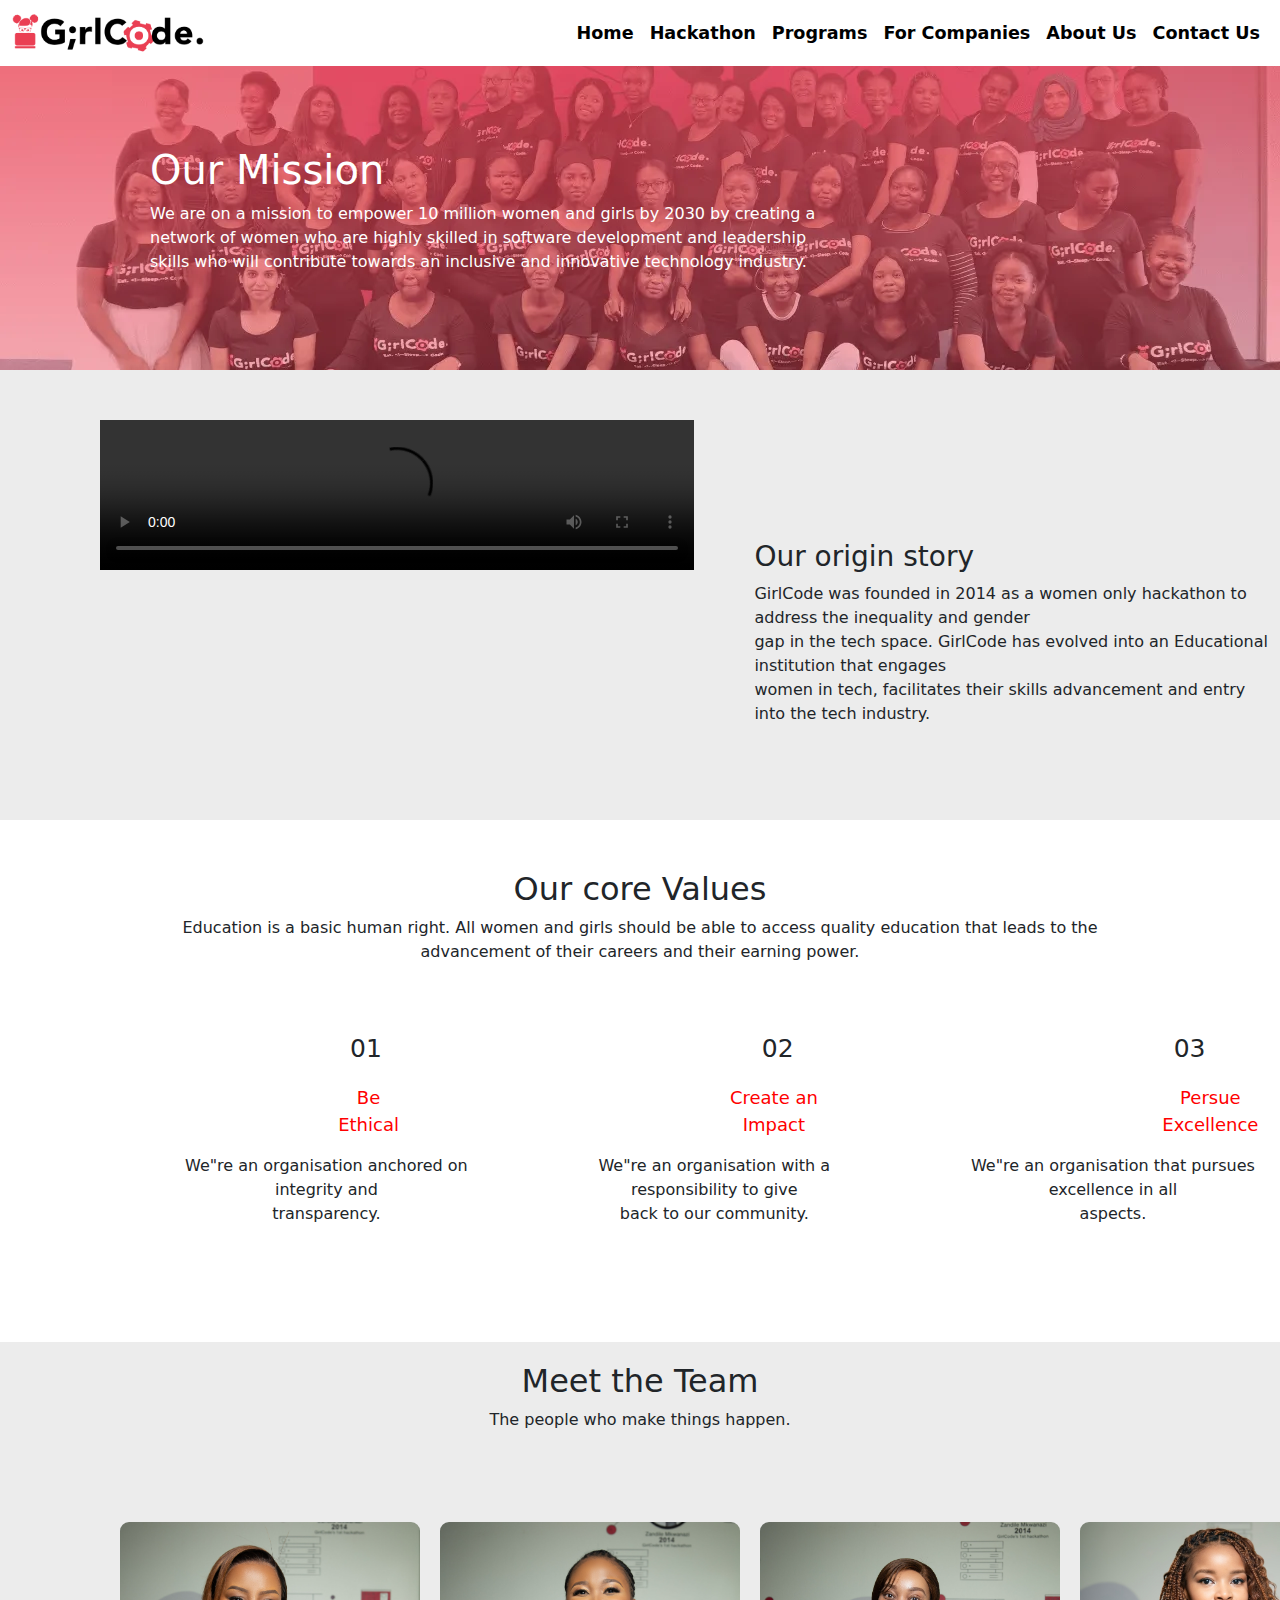
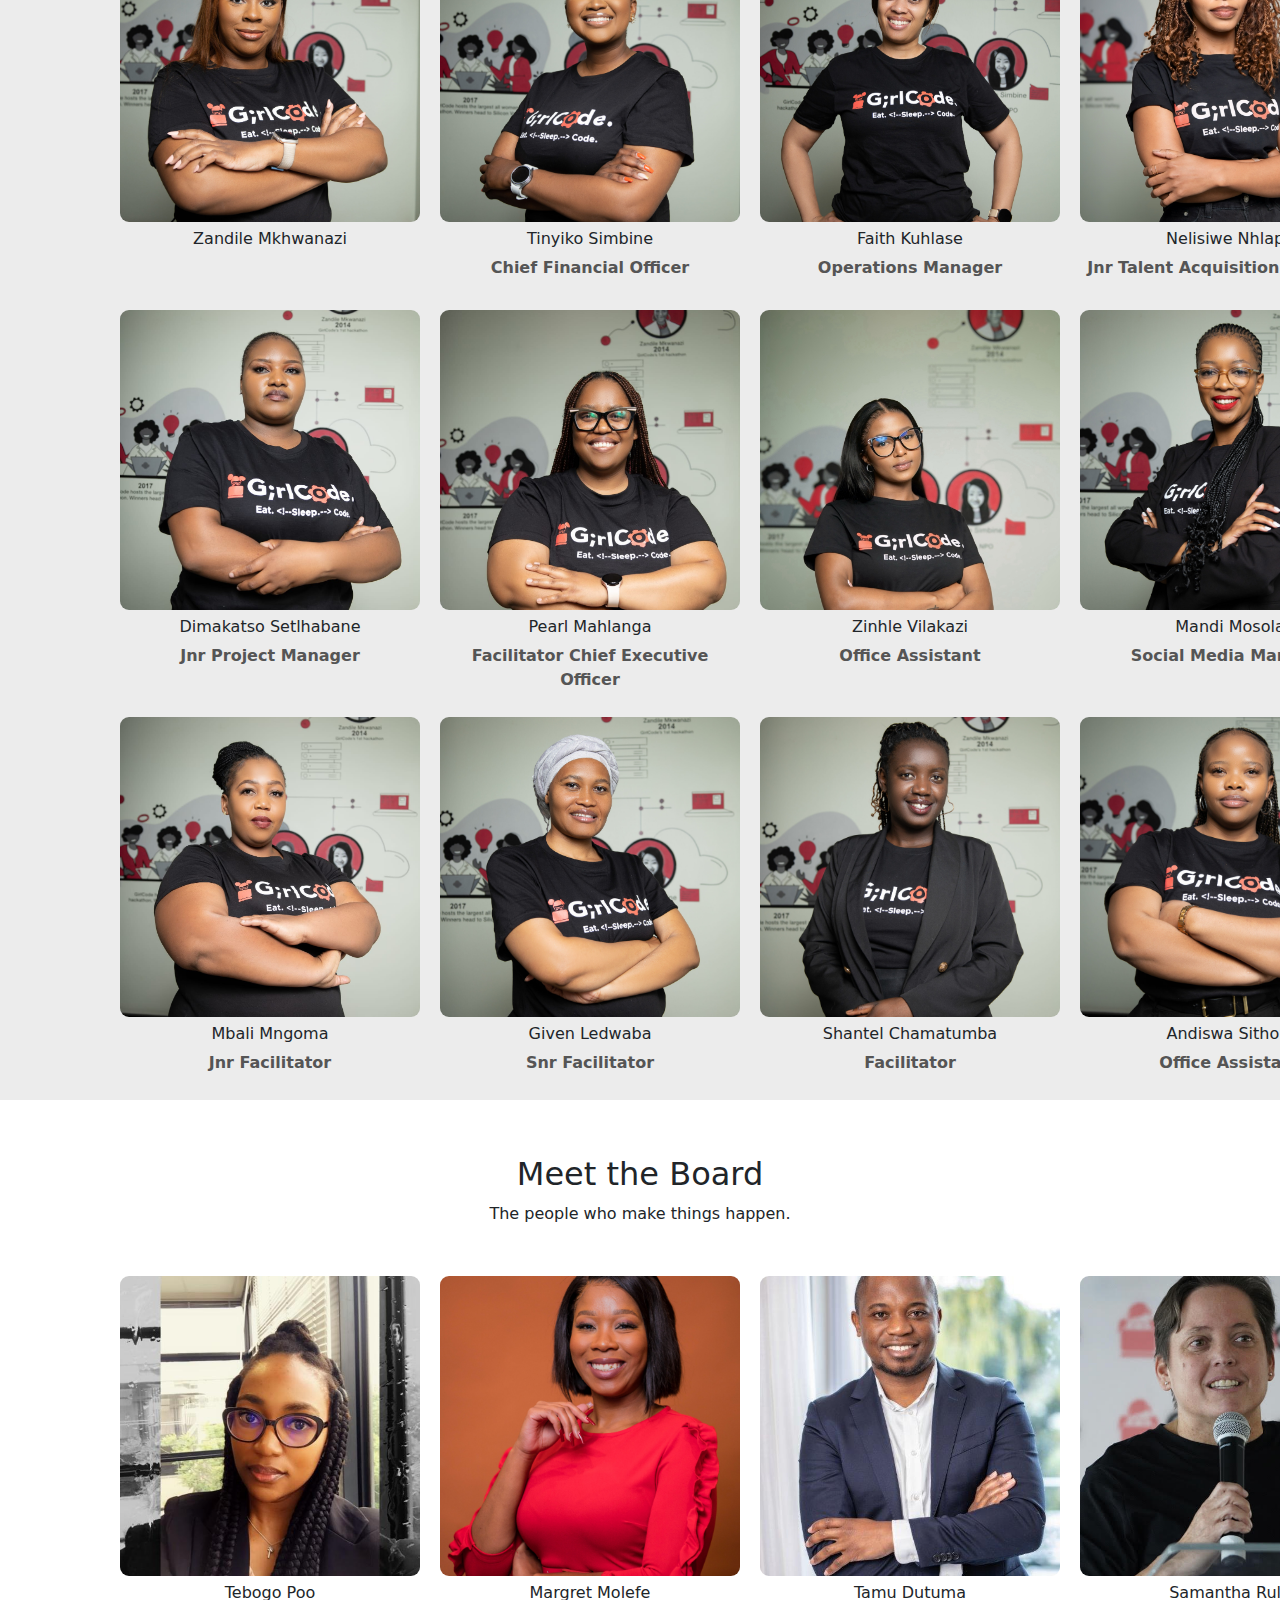
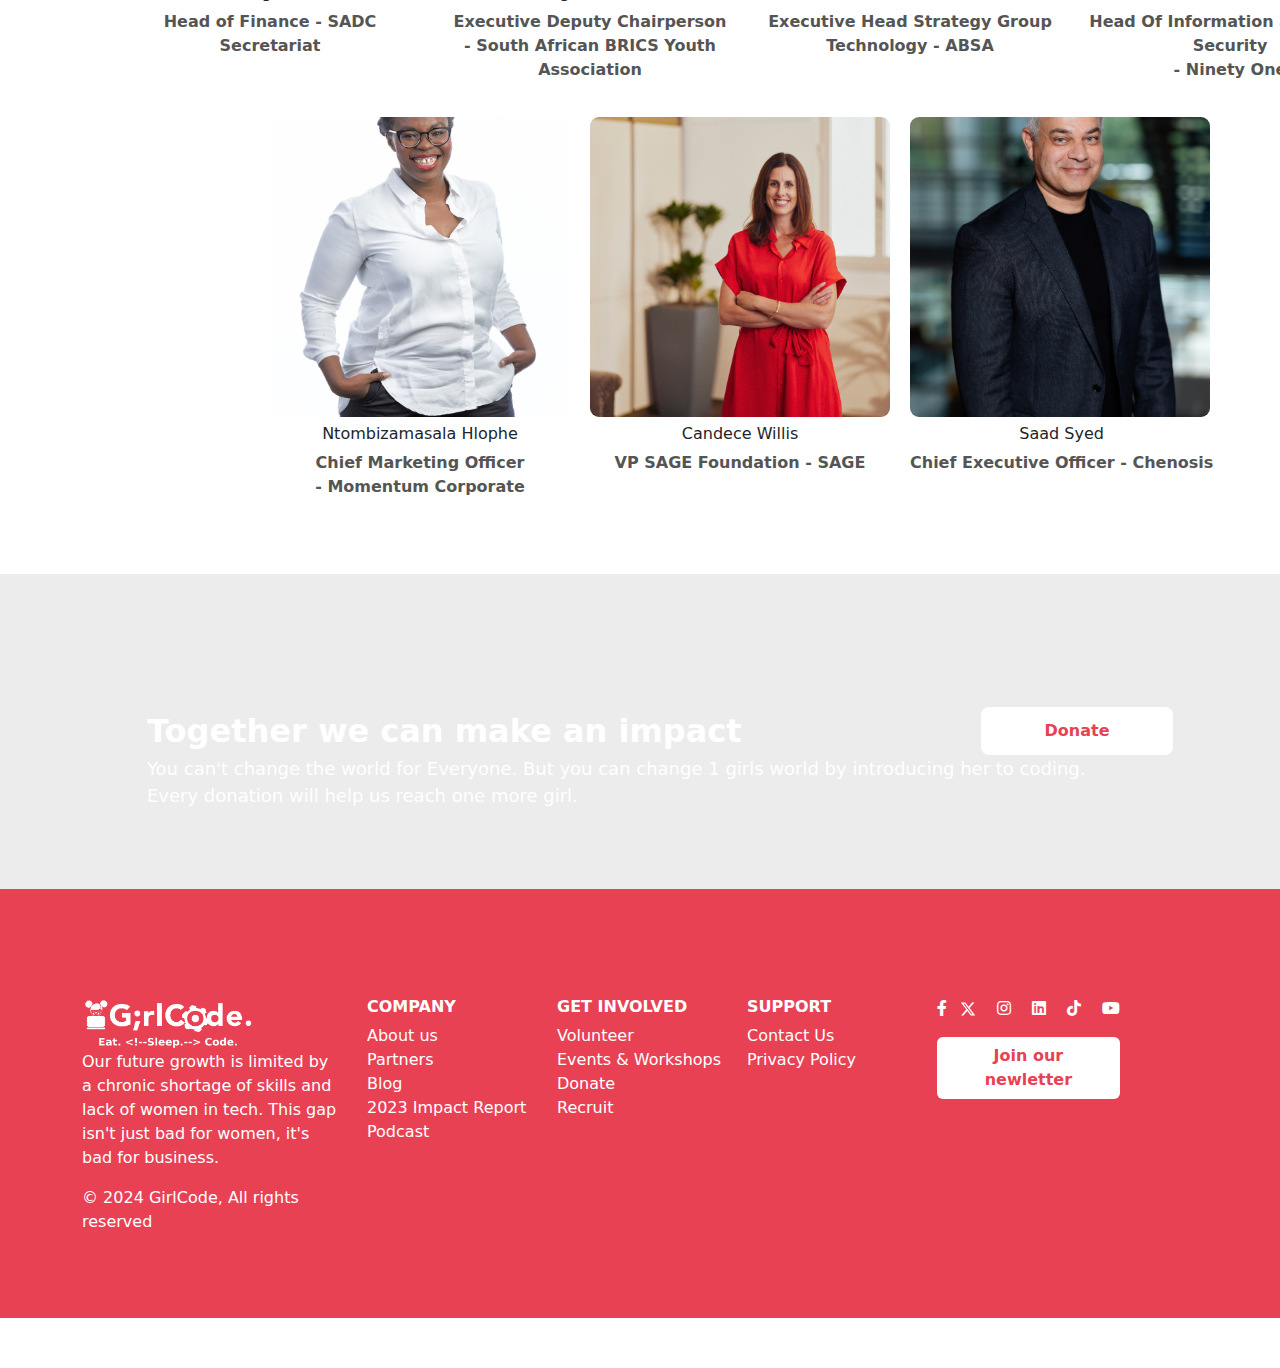
==== commit b9f3eb6e: "sana" ====
--- a/aboutus.html
+++ b/aboutus.html
@@ -9,7 +9,7 @@
     integrity="sha384-QWTKZyjpPEjISv5WaRU9OFeRpok6YctnYmDr5pNlyT2bRjXh0JMhjY6hW+ALEwIH" crossorigin="anonymous">
     <link rel="stylesheet" href="https://cdnjs.cloudflare.com/ajax/libs/font-awesome/4.7.0/css/font-awesome.min.css">
     <link rel="stylesheet" href="https://cdnjs.cloudflare.com/ajax/libs/font-awesome/5.15.4/css/all.min.css">
-    <link rel="stylesheet" href="hackthon.css">
+    <link rel="stylesheet" href="about.css">
 </head>
 
 
@@ -253,9 +253,9 @@
 
 <div class="Donate">
   <div class="Donate-left">    
-      <h4>Together we can make an impact</h4><br><br>
-      <h2>You can't change the world for Everyone. But you can change 1 girls world by introducing her to coding.<br>
-      Every donation will help us reach one more girl.</h2>
+      <div class="wit">Together we can make an impact</div><br><br>
+      <div class="ney">You can't change the world for Everyone. But you can change 1 girls world by introducing her to coding.<br>
+      Every donation will help us reach one more girl.</div>
       </div>
   <div class="button-button">
       <a href="#" class="Donate-button">Donate</a>
--- a/about.css
+++ b/about.css
@@ -0,0 +1,71 @@
+.Donate {
+    background-image: url(https://www.girlcode.co.za/assets/girlcode_students-BNN1dAjh.webp);
+    background-position: center;
+    background-size: cover;
+    display: flex;
+    justify-content: space-around;
+    position: relative;
+    width: 100%;
+    height: 35vh;
+    overflow: hidden;
+    align-items: center;
+}
+
+.Donate-left {
+    width: 50%; /* Adjust width as needed */
+    margin-left: 20px;
+    padding: 20px; /* Reduced padding for better fit */
+    color: white; /* Ensure text is readable on background */
+}
+
+.Donate-left h3 {
+    font-size: 20px;
+}
+
+.Donate-left p {
+    font-size: 18px;
+}
+
+.Donate-button {
+        background: #fff;
+        color: #e94154;
+        font-size: 1.2rem;
+        font-weight: bolder;
+        width: 12rem;
+        border: 1px solid #fff;
+        box-shadow: none;
+        margin: 0 auto;
+        display: block;
+        display: inline-block;
+    padding: 12px 24px;
+    font-size: 1rem;
+    
+    border: none;
+    border-radius: 8px;
+    cursor: pointer;
+    text-decoration: none;
+    text-align: center;
+    transition: background-color 0.3s, transform 0.3s;
+}
+
+.Donate-button:hover {
+    background-color: #d73850; /* Darker shade of the button color */
+    transform: translateY(-2px);
+}
+
+.Donate-button:active {
+    transform: translateY(0);
+}
+
+.wit{
+    font-weight: bold;
+    font-size: xx-large;
+    position: absolute;
+    margin-right: 1rem;
+}
+.ney{
+    font-size: large;
+    position: absolute;
+    right: 100; 
+
+}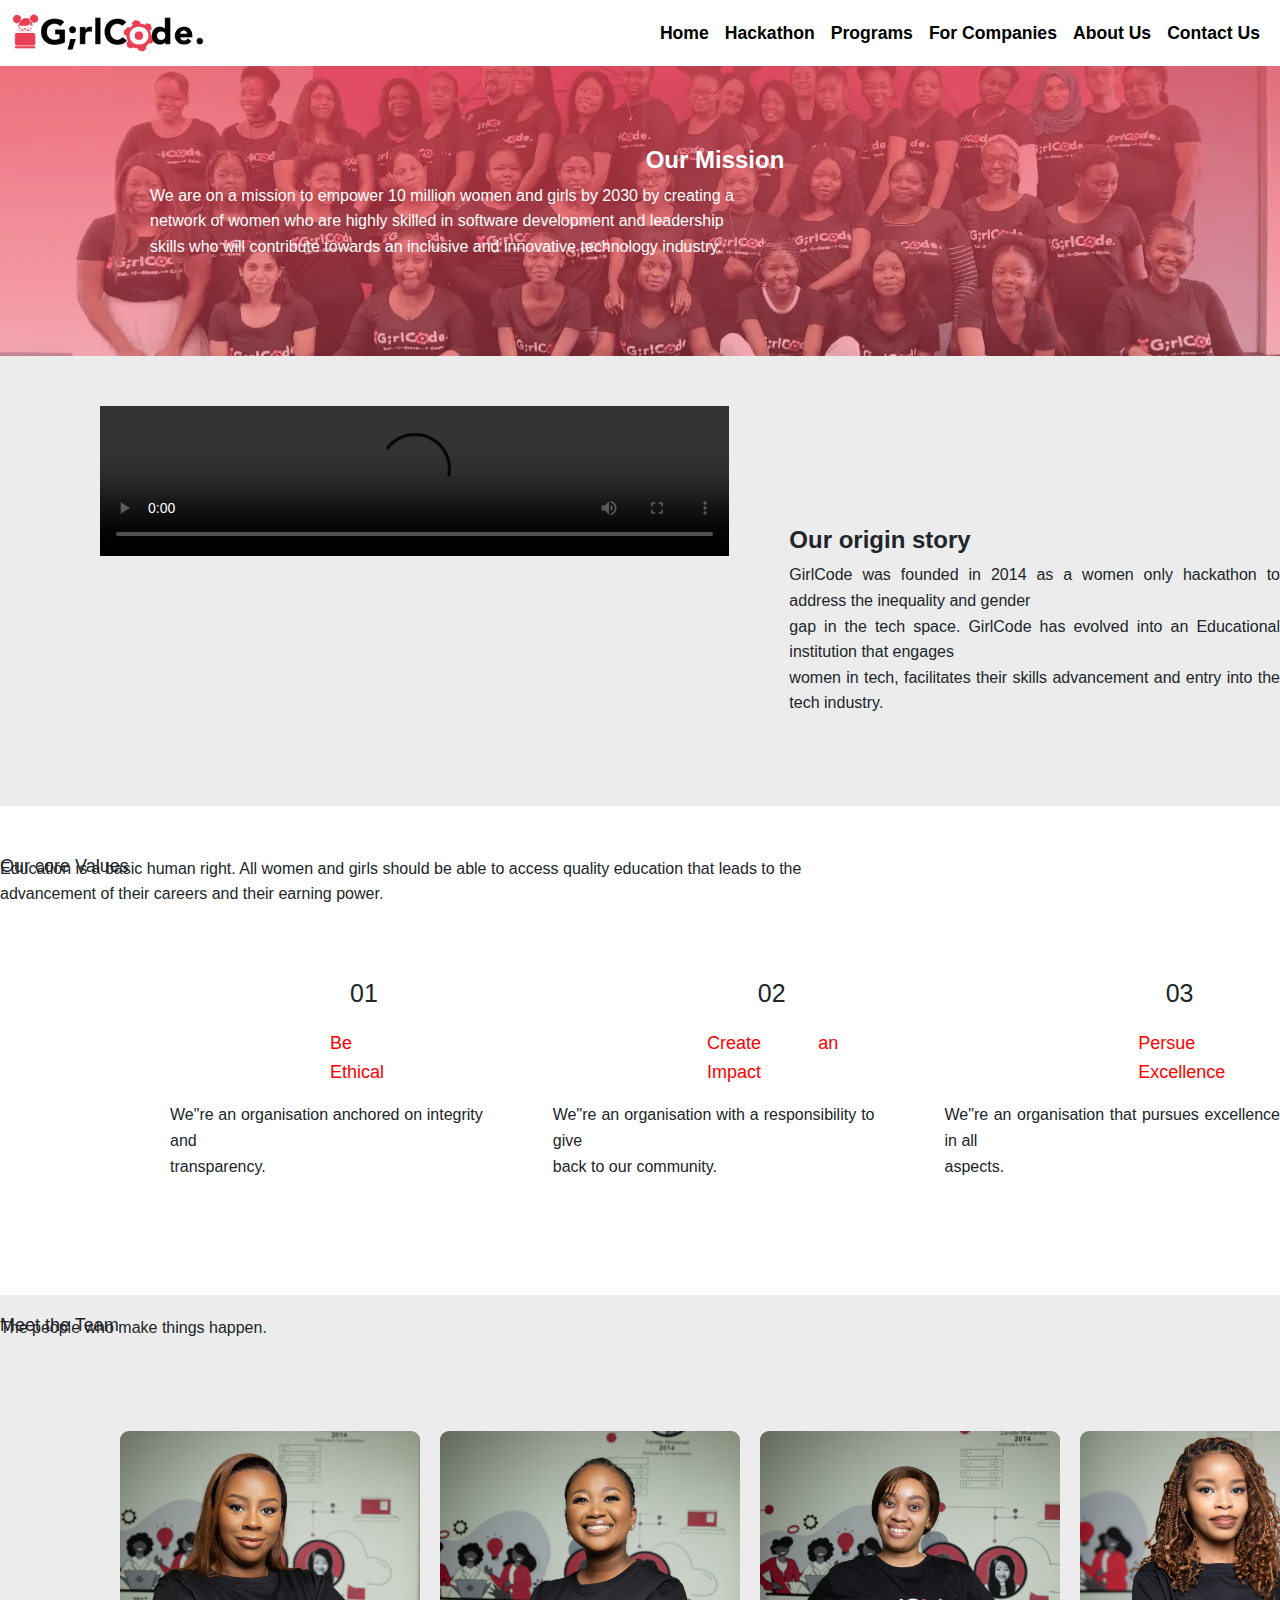
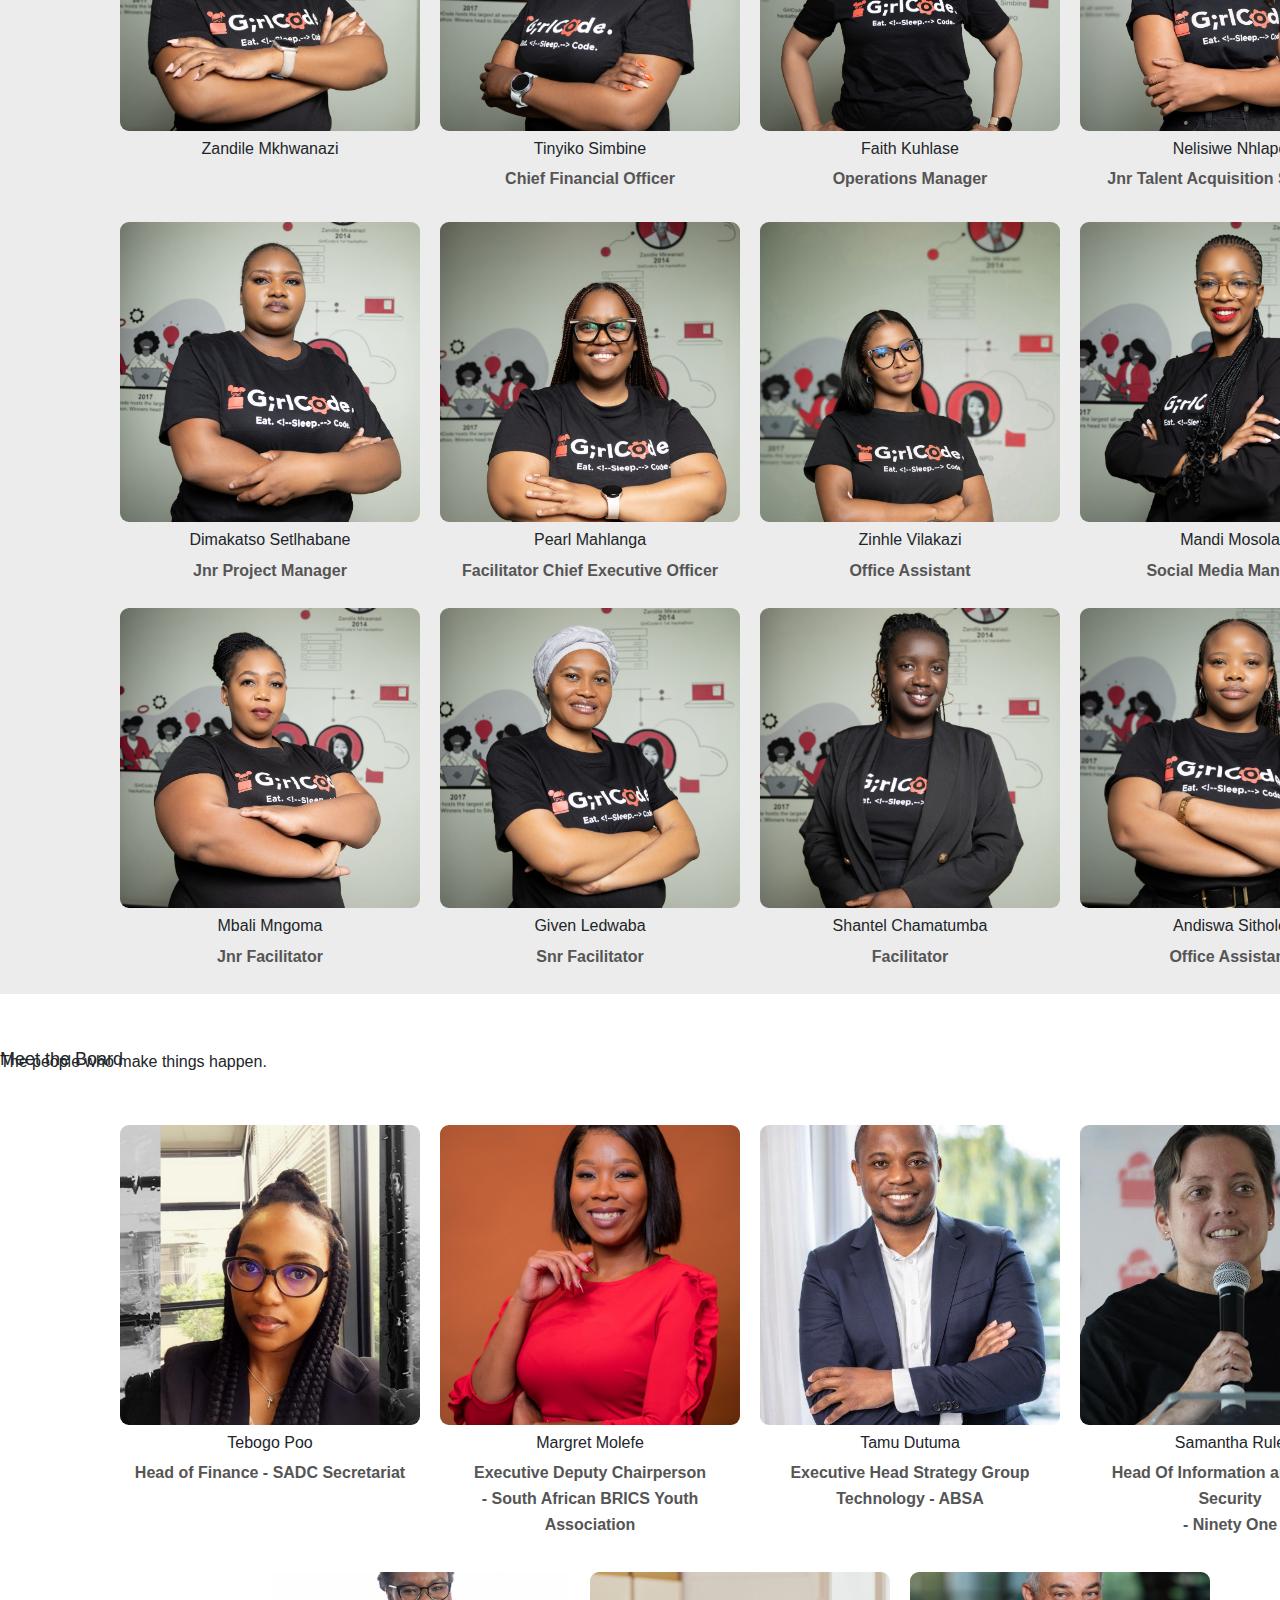
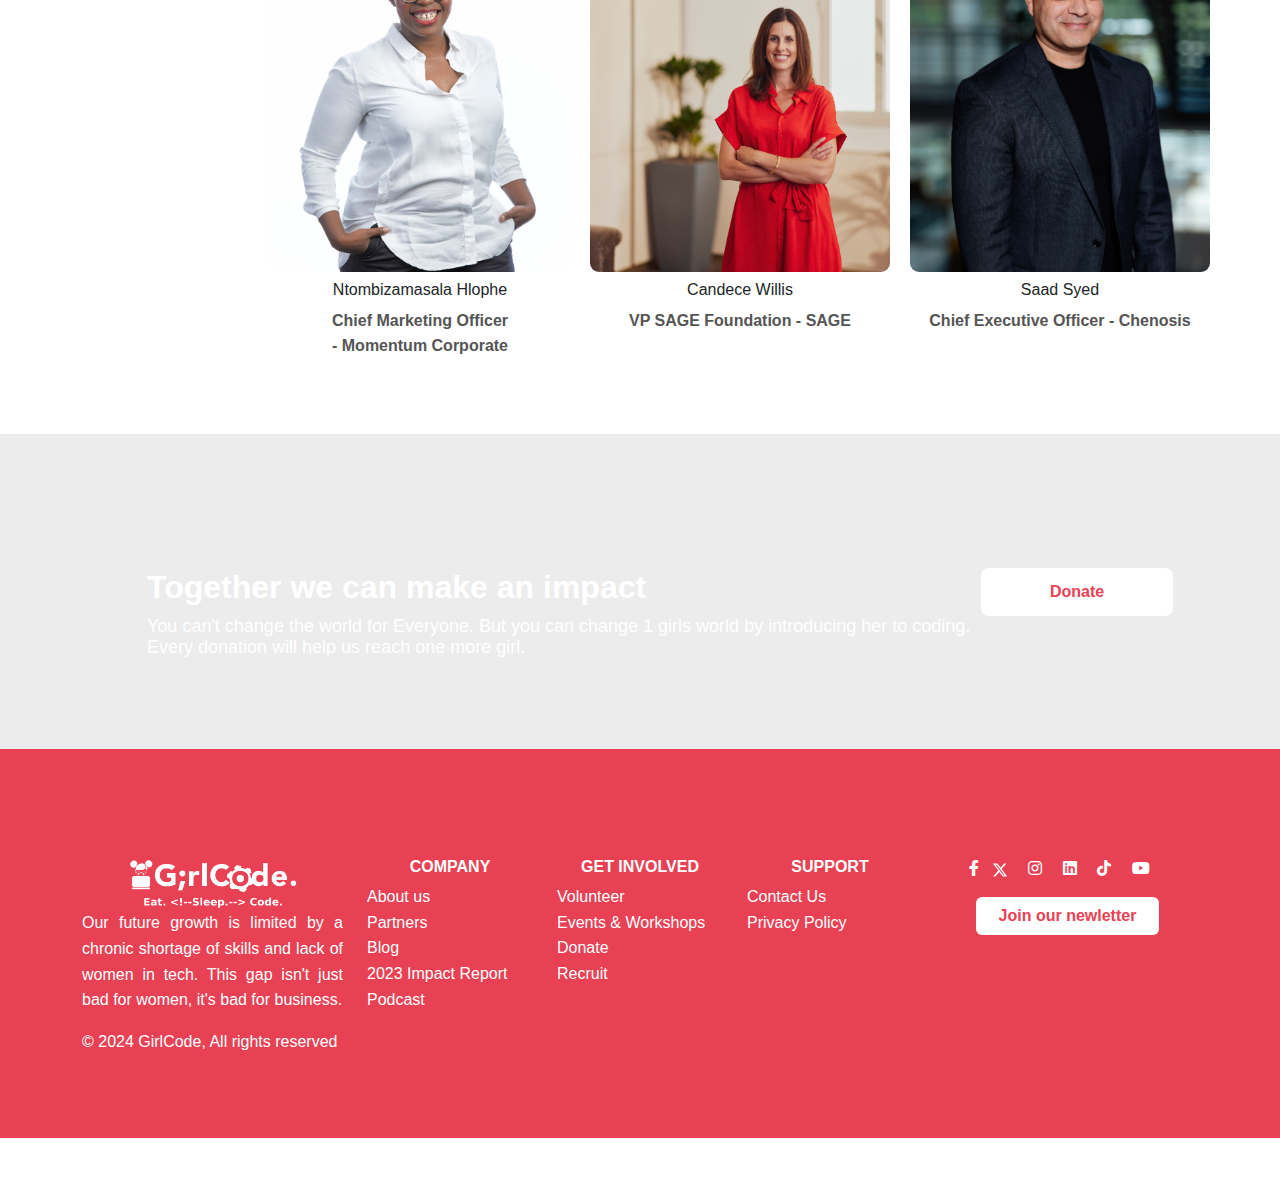
==== commit 21e65552: "Added the testimonial slideshow" ====
--- a/aboutus.html
+++ b/aboutus.html
@@ -9,7 +9,8 @@
     integrity="sha384-QWTKZyjpPEjISv5WaRU9OFeRpok6YctnYmDr5pNlyT2bRjXh0JMhjY6hW+ALEwIH" crossorigin="anonymous">
     <link rel="stylesheet" href="https://cdnjs.cloudflare.com/ajax/libs/font-awesome/4.7.0/css/font-awesome.min.css">
     <link rel="stylesheet" href="https://cdnjs.cloudflare.com/ajax/libs/font-awesome/5.15.4/css/all.min.css">
-    <link rel="stylesheet" href="about.css">
+    <link rel="stylesheet" href="hackthon.css">
+    <link rel="icon" type="x-icon" href="icon2.ico">
 </head>
 
 
@@ -253,9 +254,9 @@
 
 <div class="Donate">
   <div class="Donate-left">    
-      <div class="wit">Together we can make an impact</div><br><br>
-      <div class="ney">You can't change the world for Everyone. But you can change 1 girls world by introducing her to coding.<br>
-      Every donation will help us reach one more girl.</div>
+      <h4>Together we can make an impact</h4><br><br>
+      <h2>You can't change the world for Everyone. But you can change 1 girls world by introducing her to coding.<br>
+      Every donation will help us reach one more girl.</h2>
       </div>
   <div class="button-button">
       <a href="#" class="Donate-button">Donate</a>
--- a/index.css
+++ b/index.css
@@ -181,6 +181,77 @@
         font-size: 1.5rem;
         font-weight: 300;
     }
+
+    /** Testimonal **/
+:root {
+  --slide-gap: 20px;
+  --slider-width: 100%;
+}
+body {
+  font-family: Arial, sans-serif;
+}
+.section-content {
+  margin-top: 36px;
+}
+.blaze-slider {
+  display: flex;
+  flex-direction: column;
+  align-items: center;
+}
+.blaze-slider h2 {
+  text-align: center;
+  margin-bottom: 20px;
+}
+.blaze-slider h2 span {
+  display: block;
+  font-size: 1rem;
+  color: #6c757d;
+}
+.blaze-container {
+  overflow: hidden;
+  width: var(--slider-width);
+}
+.blaze-track-container {
+  display: flex;
+  align-items: center;
+}
+.blaze-track {
+  display: flex;
+  transition: transform 300ms ease;
+}
+
+.slider-controls {
+  display: flex;
+  justify-content: center;
+  align-items: center;
+  margin-top: 20px;
+}
+.slider-controls button {
+  background-color: black;
+  border: none;
+  padding: 10px;
+  cursor: pointer;
+  font-size: 20px;
+  color: white; /* Arrow color */
+}
+.dots-container {
+  display: flex;
+  align-items: center;
+  margin: 0 20px; /* Space between dots and arrows */
+}
+.dot {
+  display: inline-block;
+  width: 12px;
+  height: 12px;
+  margin: 0 4px;
+  background-color: black; /* Inactive dot color */
+  border-radius: 50%;
+  cursor: pointer;
+}
+.dot.active {
+  background-color: white;
+  border: 2px solid #e94154; /* Pink border for active dot */
+}
 
     /*help section*/
     .help-wrapper:nth-child(odd) {
--- a/hackthon.css
+++ b/hackthon.css
@@ -0,0 +1,270 @@
+body {
+    margin: 0;
+    padding: 0;
+    background-color: white;
+    font-family: Arial, "Helvetica Neue", Helvetica, sans-serif;
+    line-height: 1.5;
+    font-weight: 400;
+}
+
+.navbar-brand img {
+    height: 40px; /* Adjust the height of the logo image as needed */
+}
+.navbar {
+    background-color: white;
+    
+}
+.navbar-nav li a{
+    font-size: 1.1rem;
+    font-weight: 600;
+    color: black;
+}
+
+
+
+.nav-item a:hover{
+    color: #e94154;
+}
+.hero-image {
+    position: relative;
+    width: 100%;
+    height: 50vh;
+    overflow: hidden;
+}
+
+.hero-image img {
+    position: absolute;
+    top: 0;
+    left: 0;
+    width: 100%;
+    height: 100%;
+    object-fit: cover;
+    object-position: center;
+}
+
+/* Responsive Adjustments */
+@media (max-width: 768px) {
+    .navbar-brand img {
+        height: 30px;
+    }
+}
+
+p { text-align: center;
+    line-height: 1.6;
+    text-align: justify;
+}
+
+h1 {
+    font-size: x-large;
+    text-align: center;
+    font-weight: bold;
+}
+h3{
+    font-size: x-large;
+    font-weight: bold;
+    
+}
+h5{
+    font-size: large;
+    text-align: center;
+}
+
+
+.image-container,
+.image-container2 {
+    width: 100%;
+    padding: 1rem; /* Padding around the images */
+    box-sizing: border-box;
+}
+
+.image-container {
+    background-color: lightgray;
+}
+
+.image-container2 {
+    background-color: white;
+}
+
+.image-container img,
+.image-container2 img {
+    display: block;
+    max-width: 100%; /* Ensure the image does not exceed the container's width */
+    height: auto; /* Maintain aspect ratio */
+    margin: 0 auto;
+    width: 40%; /* Make images fill the width of the container */
+    height: auto; /* Maintain aspect ratio */
+    margin-bottom: 1rem; /* Space between images */
+}
+
+.hero-image2 {
+    position: relative;
+    width: 100%;
+    height: 34vh;
+    overflow: hidden;
+}
+
+.hero-image2 img {
+    position: absolute;
+    top: 0;
+    left: 0;
+    width: 100%;
+    height: 100%;
+    object-fit: cover;
+    object-position: center;
+}
+
+.centered {
+    position: absolute;
+    top: 40%;
+    left: 25%;
+    transform: translate(-50%, -50%);
+    color: white;
+    font-size: xx-large;
+    font-weight: bolder;
+}
+
+.centered2 {
+    position: absolute;
+    top: 65%;
+    left: 37%;
+    transform: translate(-50%, -50%);
+    color: white;
+    font-size: large;
+    font-weight: normal;
+}
+
+.Donate {
+    background-image: url(https://www.girlcode.co.za/assets/girlcode_students-BNN1dAjh.webp);
+    background-position: center;
+    background-size: cover;
+    display: flex;
+    justify-content: space-around;
+    position: relative;
+    width: 100%;
+    height: 35vh;
+    overflow: hidden;
+    align-items: center;
+}
+
+.Donate-left {
+    width: 50%; /* Adjust width as needed */
+    margin-left: 20px;
+    padding: 20px; /* Reduced padding for better fit */
+    color: white; /* Ensure text is readable on background */
+}
+
+.Donate-left h3 {
+    font-size: 20px;
+}
+
+.Donate-left p {
+    font-size: 18px;
+}
+
+.Donate-button {
+        background: #fff;
+        color: #e94154;
+        font-size: 1.2rem;
+        font-weight: bolder;
+        width: 12rem;
+        border: 1px solid #fff;
+        box-shadow: none;
+        margin: 0 auto;
+        display: block;
+        display: inline-block;
+    padding: 12px 24px;
+    font-size: 1rem;
+    
+    border: none;
+    border-radius: 8px;
+    cursor: pointer;
+    text-decoration: none;
+    text-align: center;
+    transition: background-color 0.3s, transform 0.3s;
+}
+
+.Donate-button:hover {
+    background-color: #d73850; /* Darker shade of the button color */
+    transform: translateY(-2px);
+}
+
+.Donate-button:active {
+    transform: translateY(0);
+}
+
+.btn.btn-footer {
+    width: 80%;
+    font-weight: bolder;
+    background: #fff;
+    color: #e94154;
+}
+
+.btn.btn-footer:hover {
+    background: #1148c7;
+    color: white;
+}
+
+footer {
+    padding: 60px 0px;
+    background-color: rgb(233, 65, 84);
+}
+h4{
+    font-weight: bold;
+    font-size: xx-large;
+    position: absolute;
+    margin-right: 1rem;
+}
+h2{
+    font-size: large;
+    position: absolute;
+    right: 100; 
+
+}
+@media (min-width: 576px) {
+    .me-sm-3 {
+        margin-left: 45%;
+    }
+}
+
+.text-center {
+    text-align: center !important;
+}
+p {
+    margin-top: 0;
+    margin-bottom: 1rem;
+}
+* {
+    margin: 0;
+    padding: 0;
+    font-family: Inter, Roboto Slab, sans-serif;
+}
+*, :after, :before {
+    box-sizing: border-box;
+}
+user agent stylesheet
+p {
+    display: block;
+    margin-block-start: 1em;
+    margin-block-end: 1em;
+    margin-inline-start: 0px;
+    margin-inline-end: 0px;
+    unicode-bidi: isolate;
+    text-align: center;
+}
+/*footer*/
+.btn.btn-footer {
+    width: 70%;
+    font-weight: bolder;
+    background: #fff;
+    color: #e94154;
+  }
+  
+  .btn.btn-footer:hover {
+    
+    background: #1148c7;
+    color: white;
+  }
+  footer {
+  padding: 60px 0px;
+  }
+  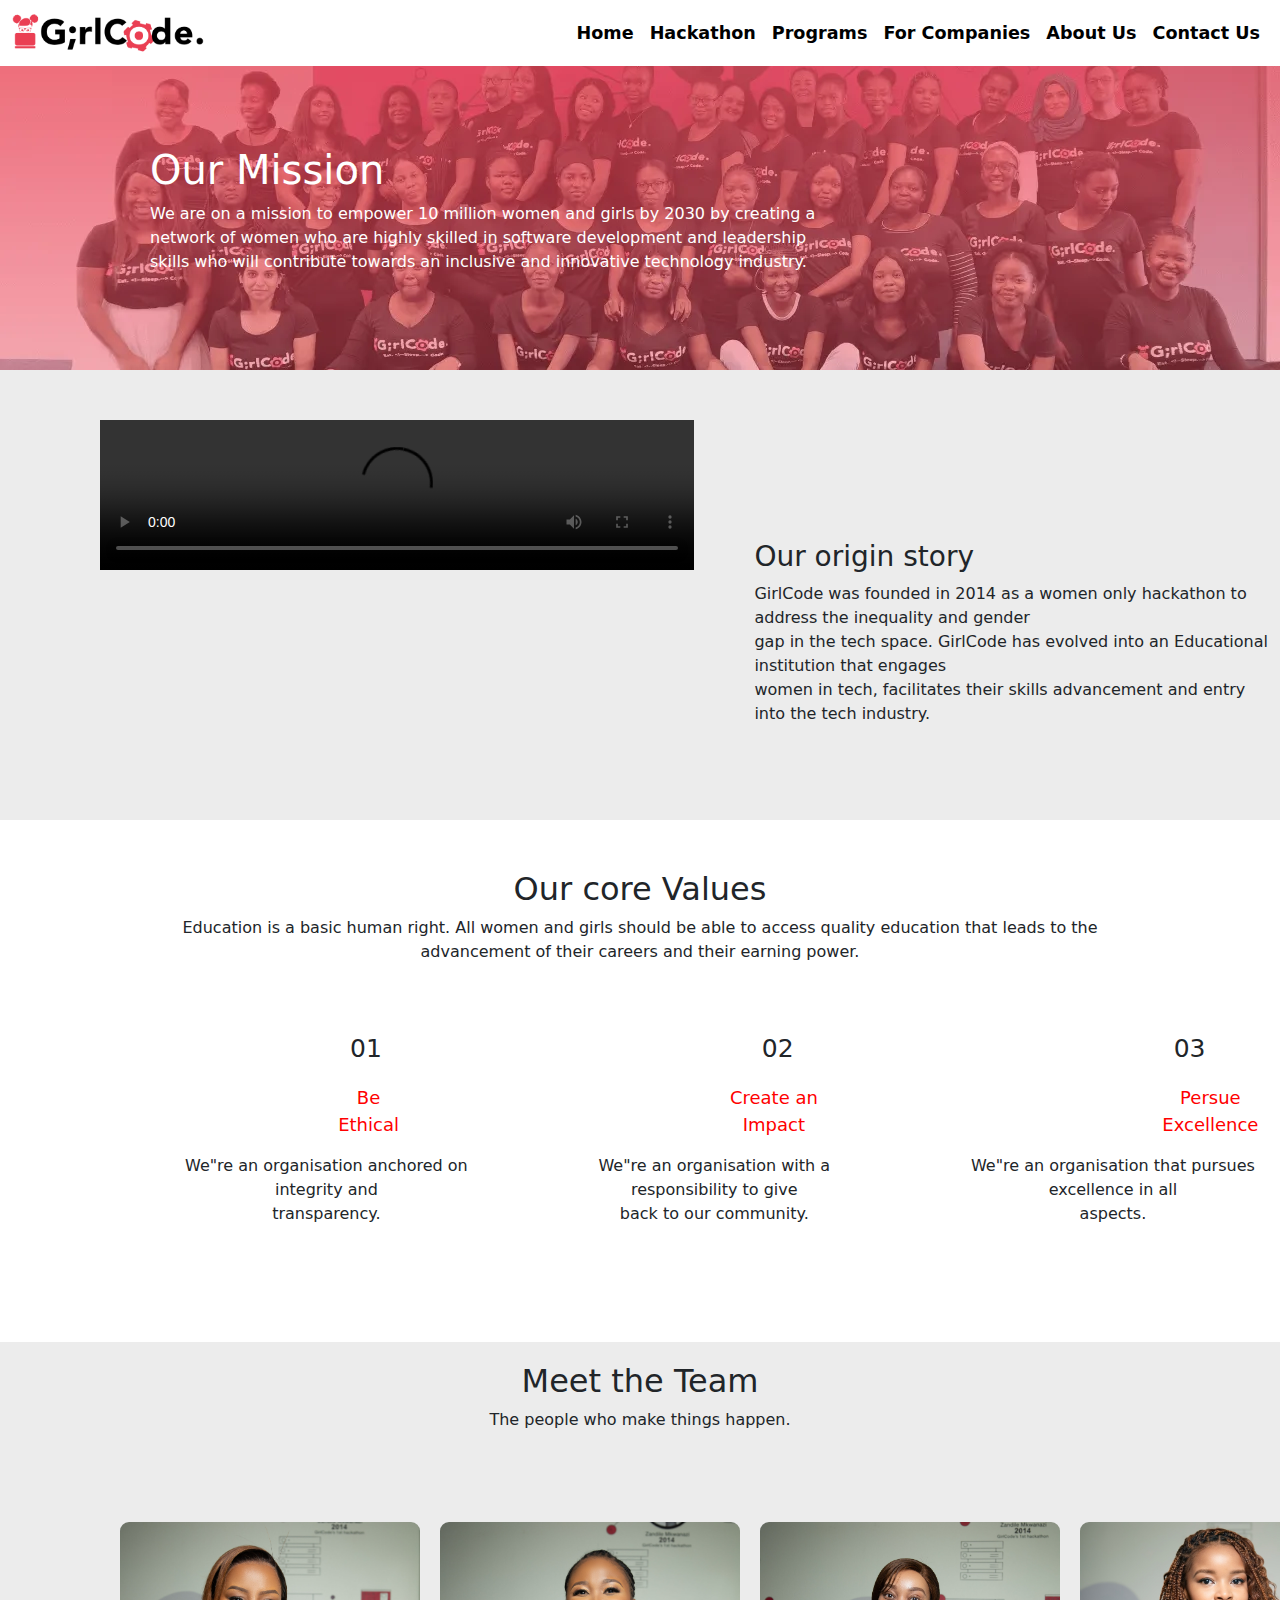
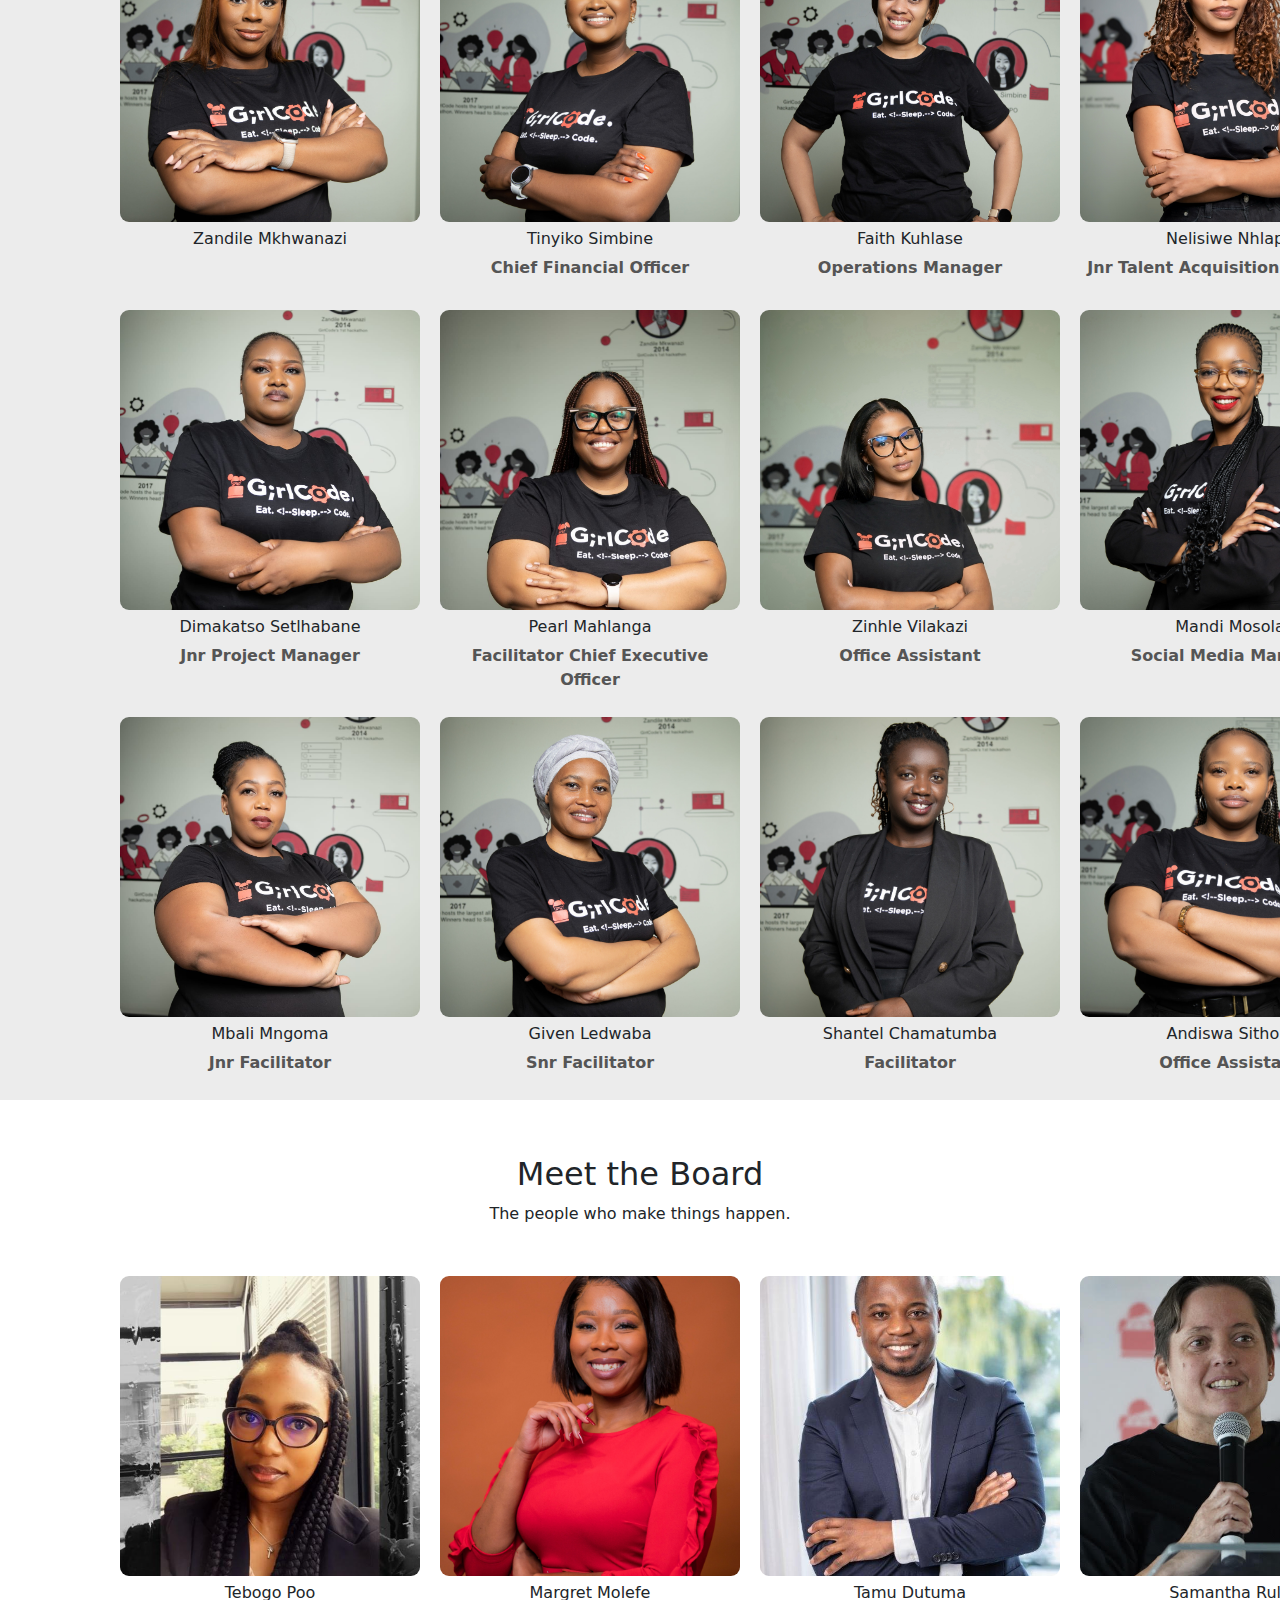
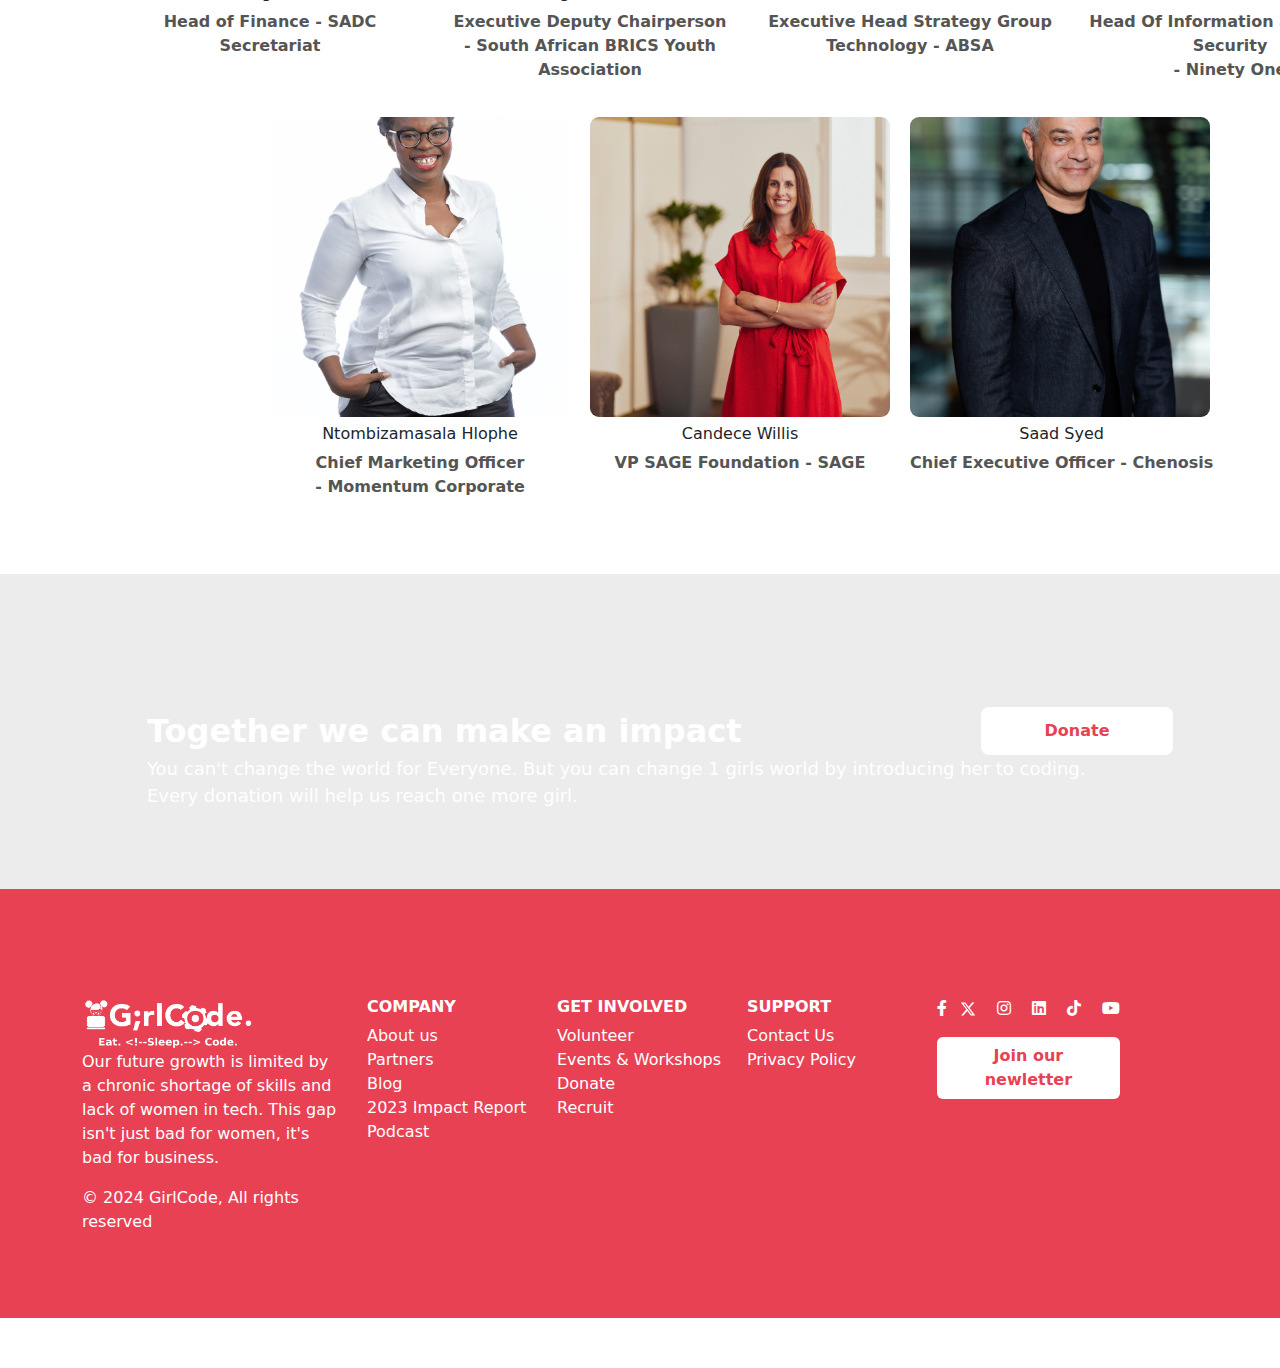
==== commit 1b2feea5: "rename about us" ====
--- a/aboutus.html
+++ b/aboutus.html
@@ -1,7 +1,7 @@
 <!DOCTYPE html>
 <html lang="en">
 <head>
-    <title> About Girl Code</title>
+    <title> GirlCode|About Us</title>
     <meta name="viewport" content="width=device-width, initial-scale=1.0">
     <link rel="stylesheet" href="index.css">
     <link rel="stylesheet" hreflang="hackthon.css">
@@ -9,8 +9,7 @@
     integrity="sha384-QWTKZyjpPEjISv5WaRU9OFeRpok6YctnYmDr5pNlyT2bRjXh0JMhjY6hW+ALEwIH" crossorigin="anonymous">
     <link rel="stylesheet" href="https://cdnjs.cloudflare.com/ajax/libs/font-awesome/4.7.0/css/font-awesome.min.css">
     <link rel="stylesheet" href="https://cdnjs.cloudflare.com/ajax/libs/font-awesome/5.15.4/css/all.min.css">
-    <link rel="stylesheet" href="hackthon.css">
-    <link rel="icon" type="x-icon" href="icon2.ico">
+    <link rel="stylesheet" href="about.css">
 </head>
 
 
@@ -254,9 +253,9 @@
 
 <div class="Donate">
   <div class="Donate-left">    
-      <h4>Together we can make an impact</h4><br><br>
-      <h2>You can't change the world for Everyone. But you can change 1 girls world by introducing her to coding.<br>
-      Every donation will help us reach one more girl.</h2>
+      <div class="wit">Together we can make an impact</div><br><br>
+      <div class="ney">You can't change the world for Everyone. But you can change 1 girls world by introducing her to coding.<br>
+      Every donation will help us reach one more girl.</div>
       </div>
   <div class="button-button">
       <a href="#" class="Donate-button">Donate</a>
--- a/about.css
+++ b/about.css
@@ -0,0 +1,71 @@
+.Donate {
+    background-image: url(https://www.girlcode.co.za/assets/girlcode_students-BNN1dAjh.webp);
+    background-position: center;
+    background-size: cover;
+    display: flex;
+    justify-content: space-around;
+    position: relative;
+    width: 100%;
+    height: 35vh;
+    overflow: hidden;
+    align-items: center;
+}
+
+.Donate-left {
+    width: 50%; /* Adjust width as needed */
+    margin-left: 20px;
+    padding: 20px; /* Reduced padding for better fit */
+    color: white; /* Ensure text is readable on background */
+}
+
+.Donate-left h3 {
+    font-size: 20px;
+}
+
+.Donate-left p {
+    font-size: 18px;
+}
+
+.Donate-button {
+        background: #fff;
+        color: #e94154;
+        font-size: 1.2rem;
+        font-weight: bolder;
+        width: 12rem;
+        border: 1px solid #fff;
+        box-shadow: none;
+        margin: 0 auto;
+        display: block;
+        display: inline-block;
+    padding: 12px 24px;
+    font-size: 1rem;
+    
+    border: none;
+    border-radius: 8px;
+    cursor: pointer;
+    text-decoration: none;
+    text-align: center;
+    transition: background-color 0.3s, transform 0.3s;
+}
+
+.Donate-button:hover {
+    background-color: #d73850; /* Darker shade of the button color */
+    transform: translateY(-2px);
+}
+
+.Donate-button:active {
+    transform: translateY(0);
+}
+
+.wit{
+    font-weight: bold;
+    font-size: xx-large;
+    position: absolute;
+    margin-right: 1rem;
+}
+.ney{
+    font-size: large;
+    position: absolute;
+    right: 100; 
+
+}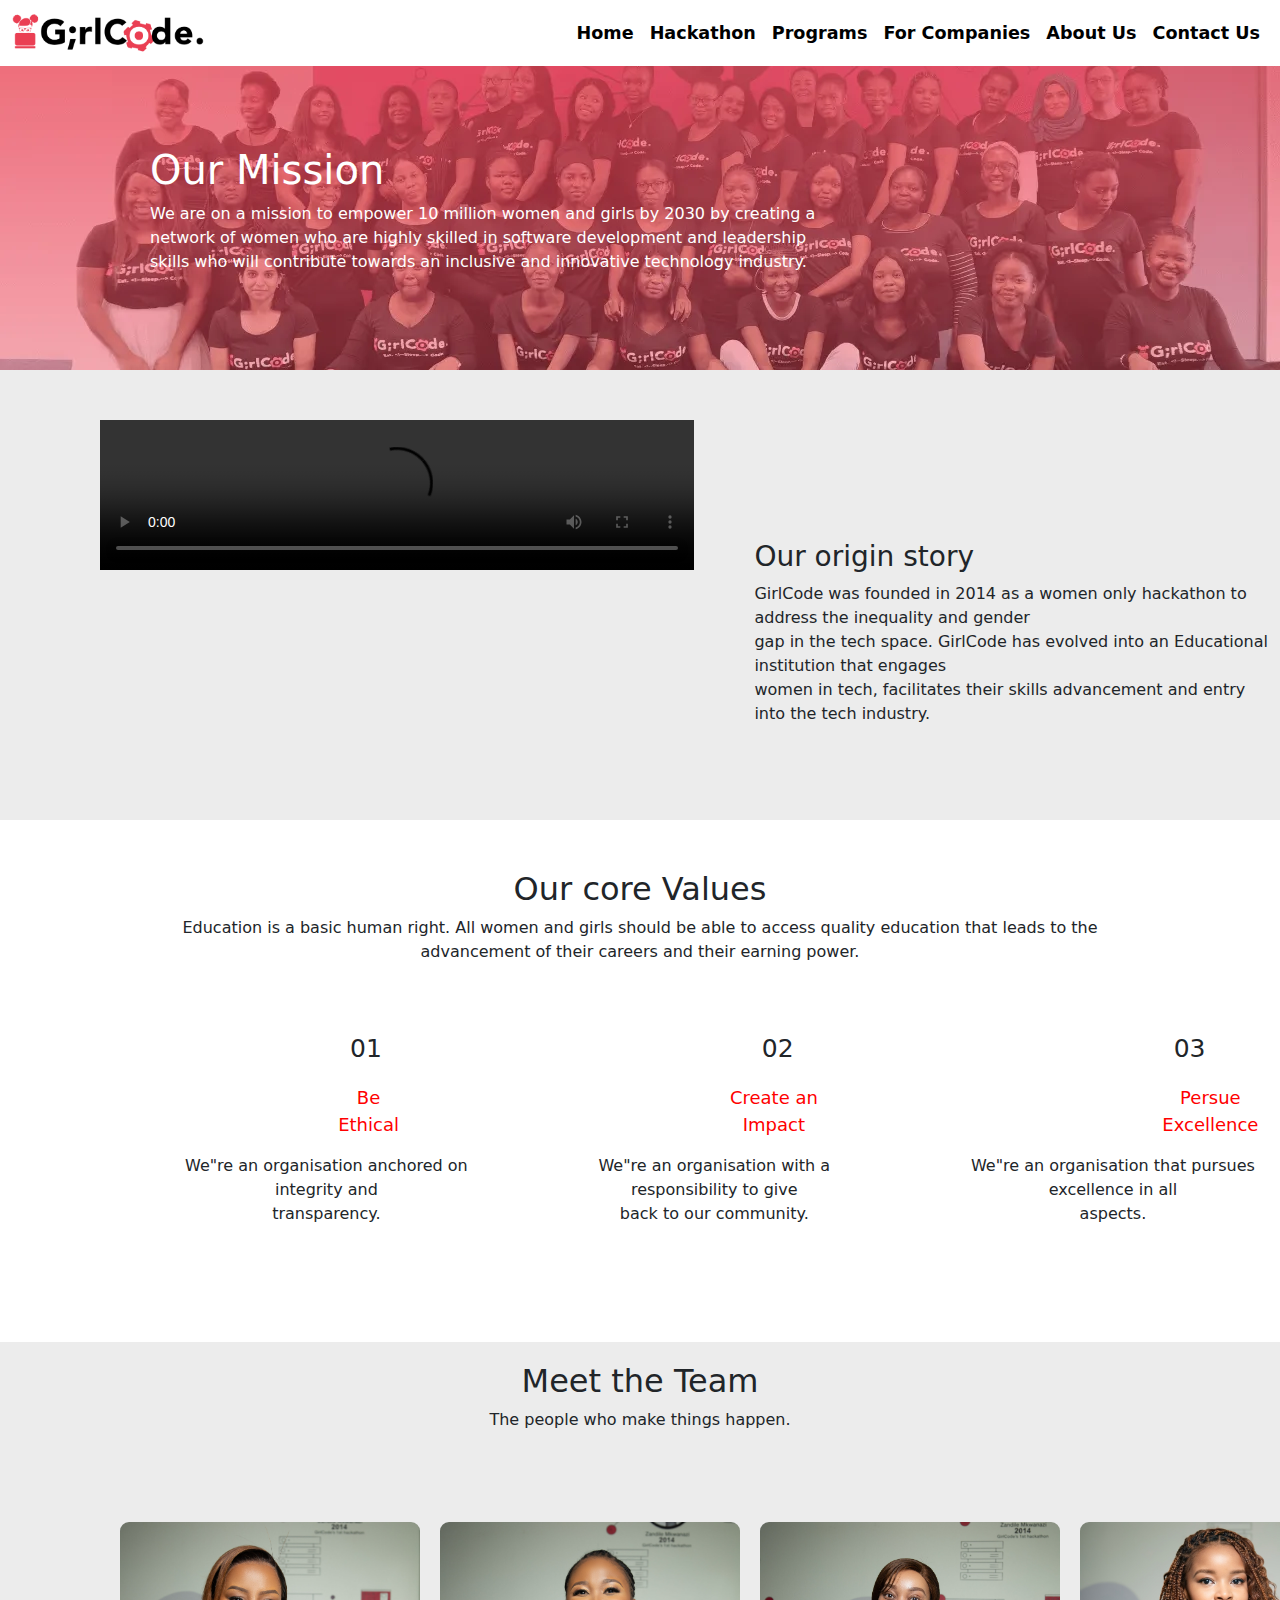
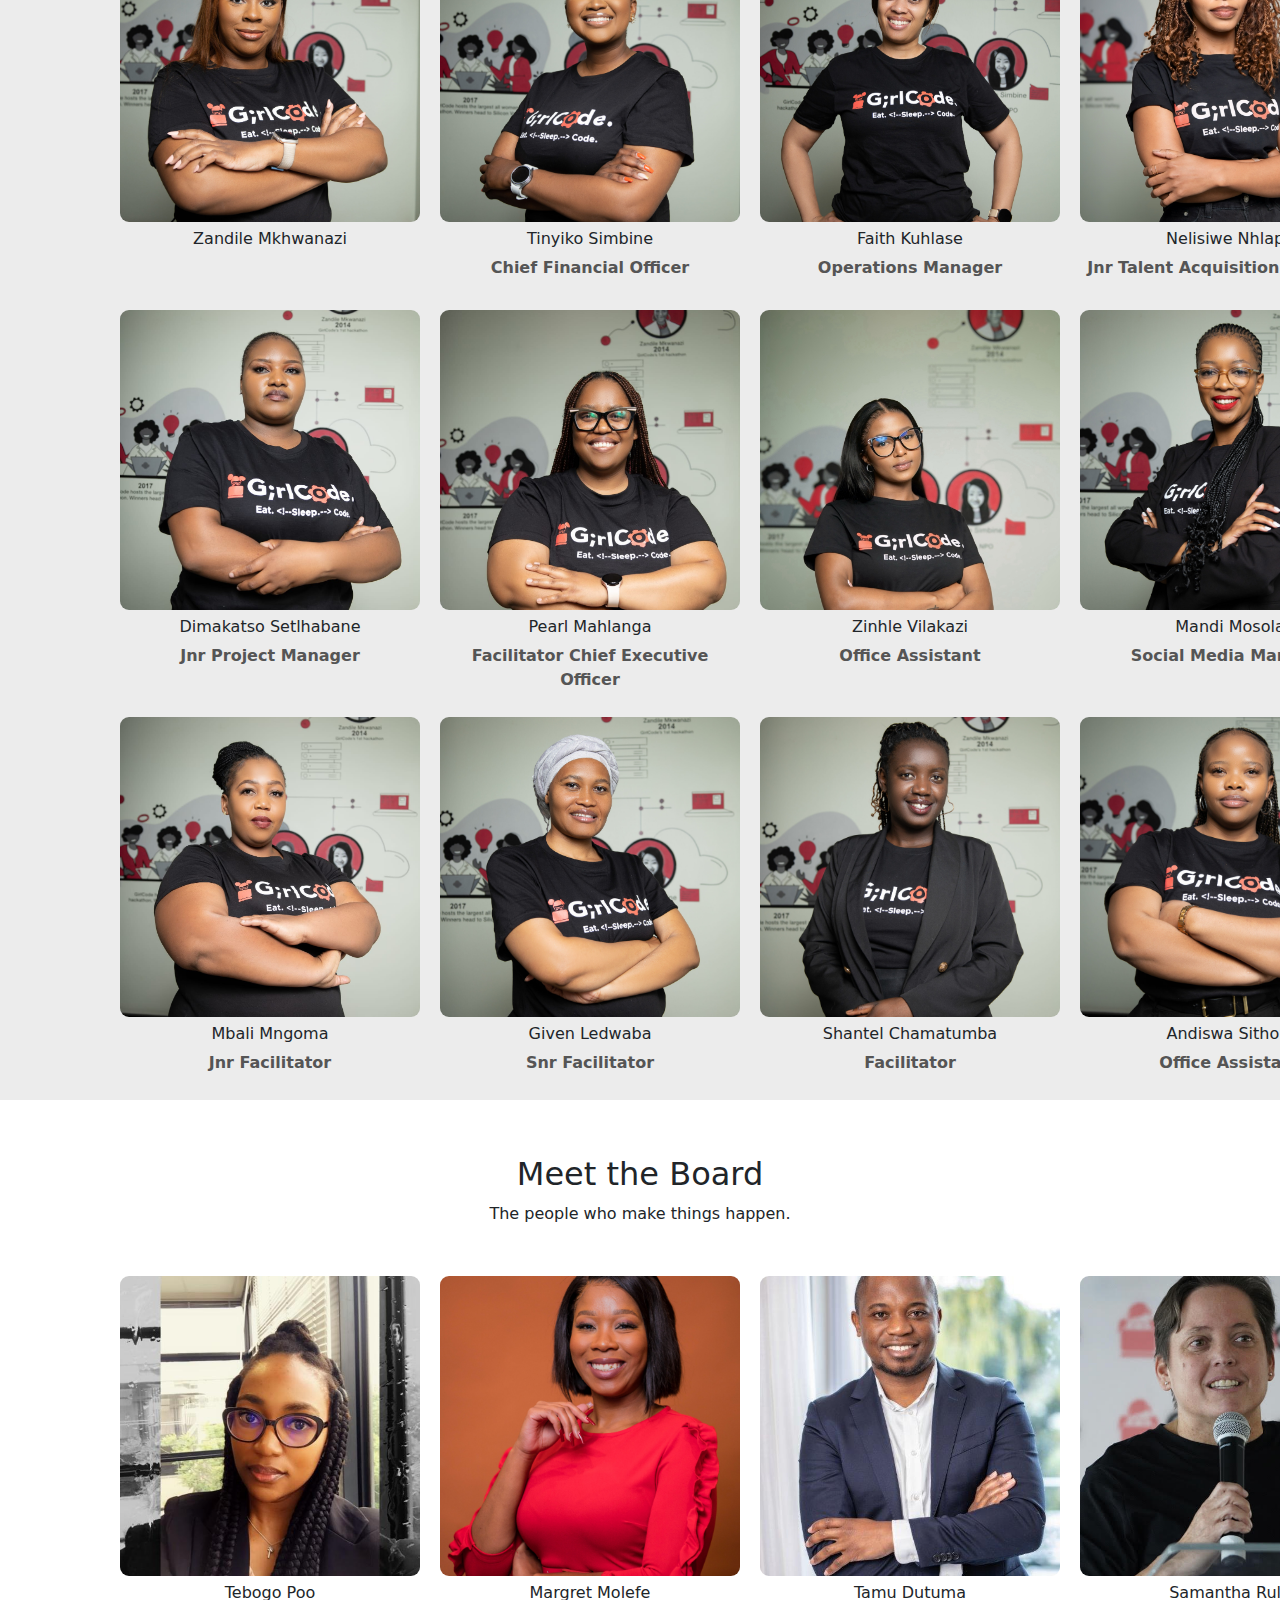
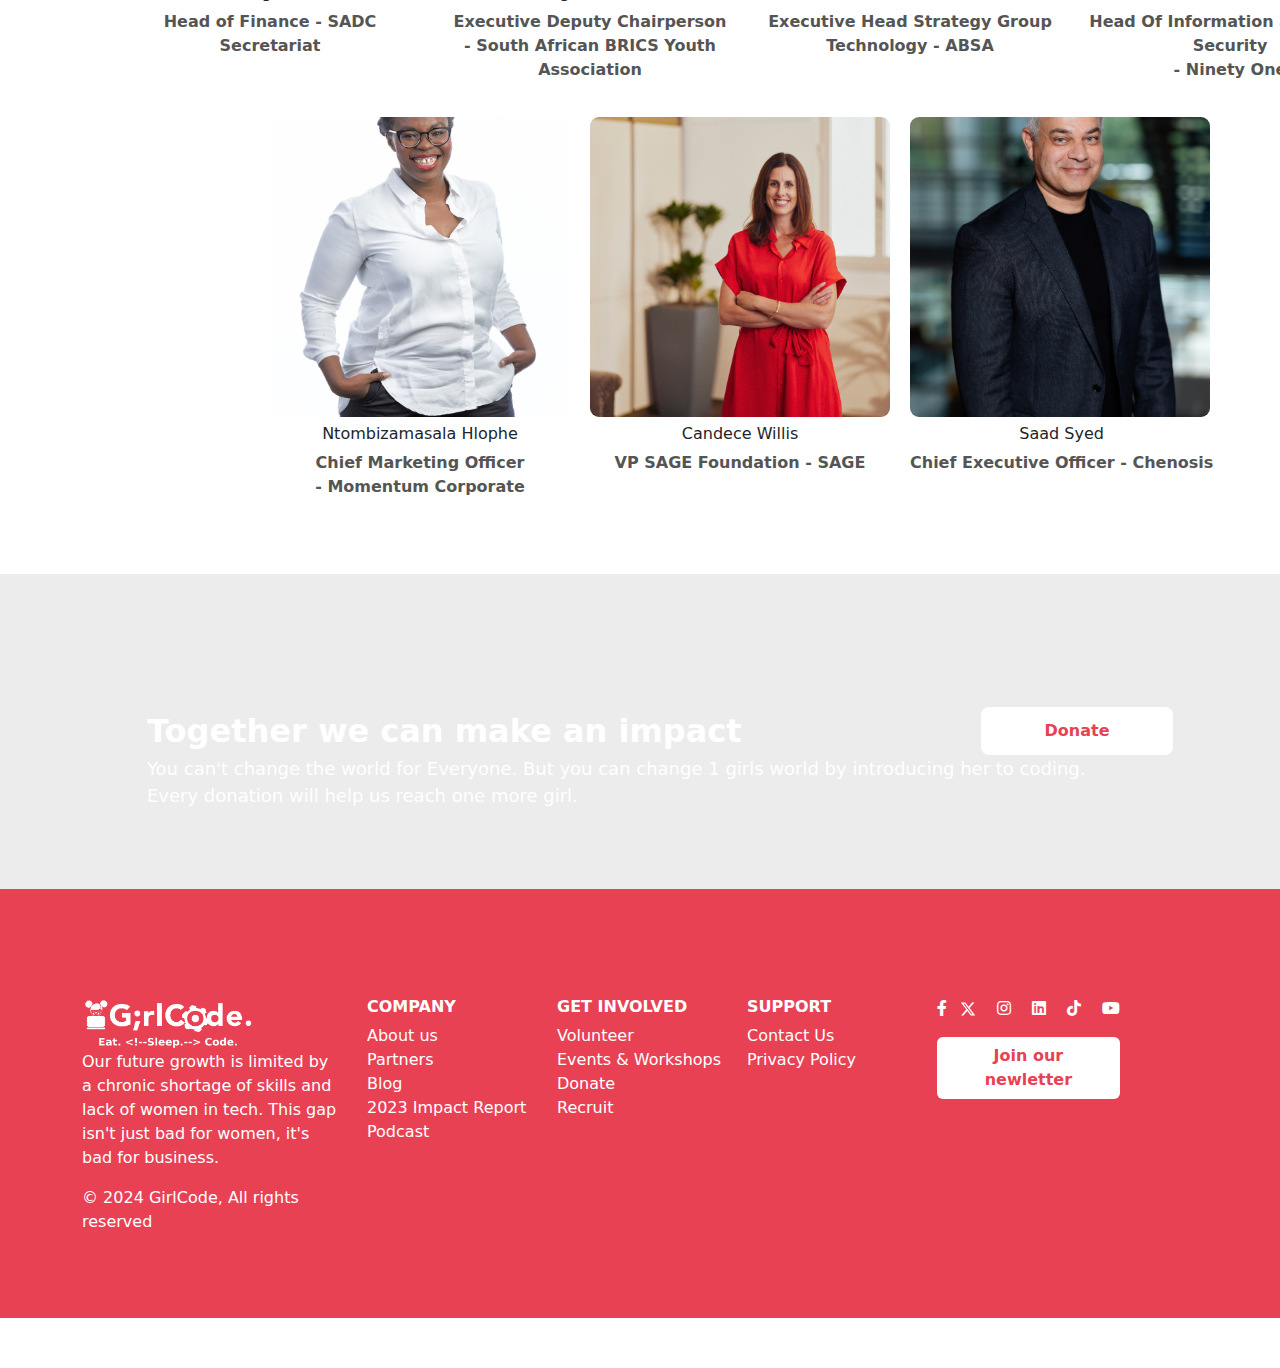
==== commit 8a83f410: "added more content" ====
--- a/aboutus.html
+++ b/aboutus.html
@@ -1,7 +1,7 @@
 <!DOCTYPE html>
 <html lang="en">
 <head>
-    <title> GirlCode|About Us</title>
+    <title> About Girl Code</title>
     <meta name="viewport" content="width=device-width, initial-scale=1.0">
     <link rel="stylesheet" href="index.css">
     <link rel="stylesheet" hreflang="hackthon.css">
@@ -10,6 +10,7 @@
     <link rel="stylesheet" href="https://cdnjs.cloudflare.com/ajax/libs/font-awesome/4.7.0/css/font-awesome.min.css">
     <link rel="stylesheet" href="https://cdnjs.cloudflare.com/ajax/libs/font-awesome/5.15.4/css/all.min.css">
     <link rel="stylesheet" href="about.css">
+    <link rel="icon" type="x-icon" href="icon2.ico">
 </head>
 
 
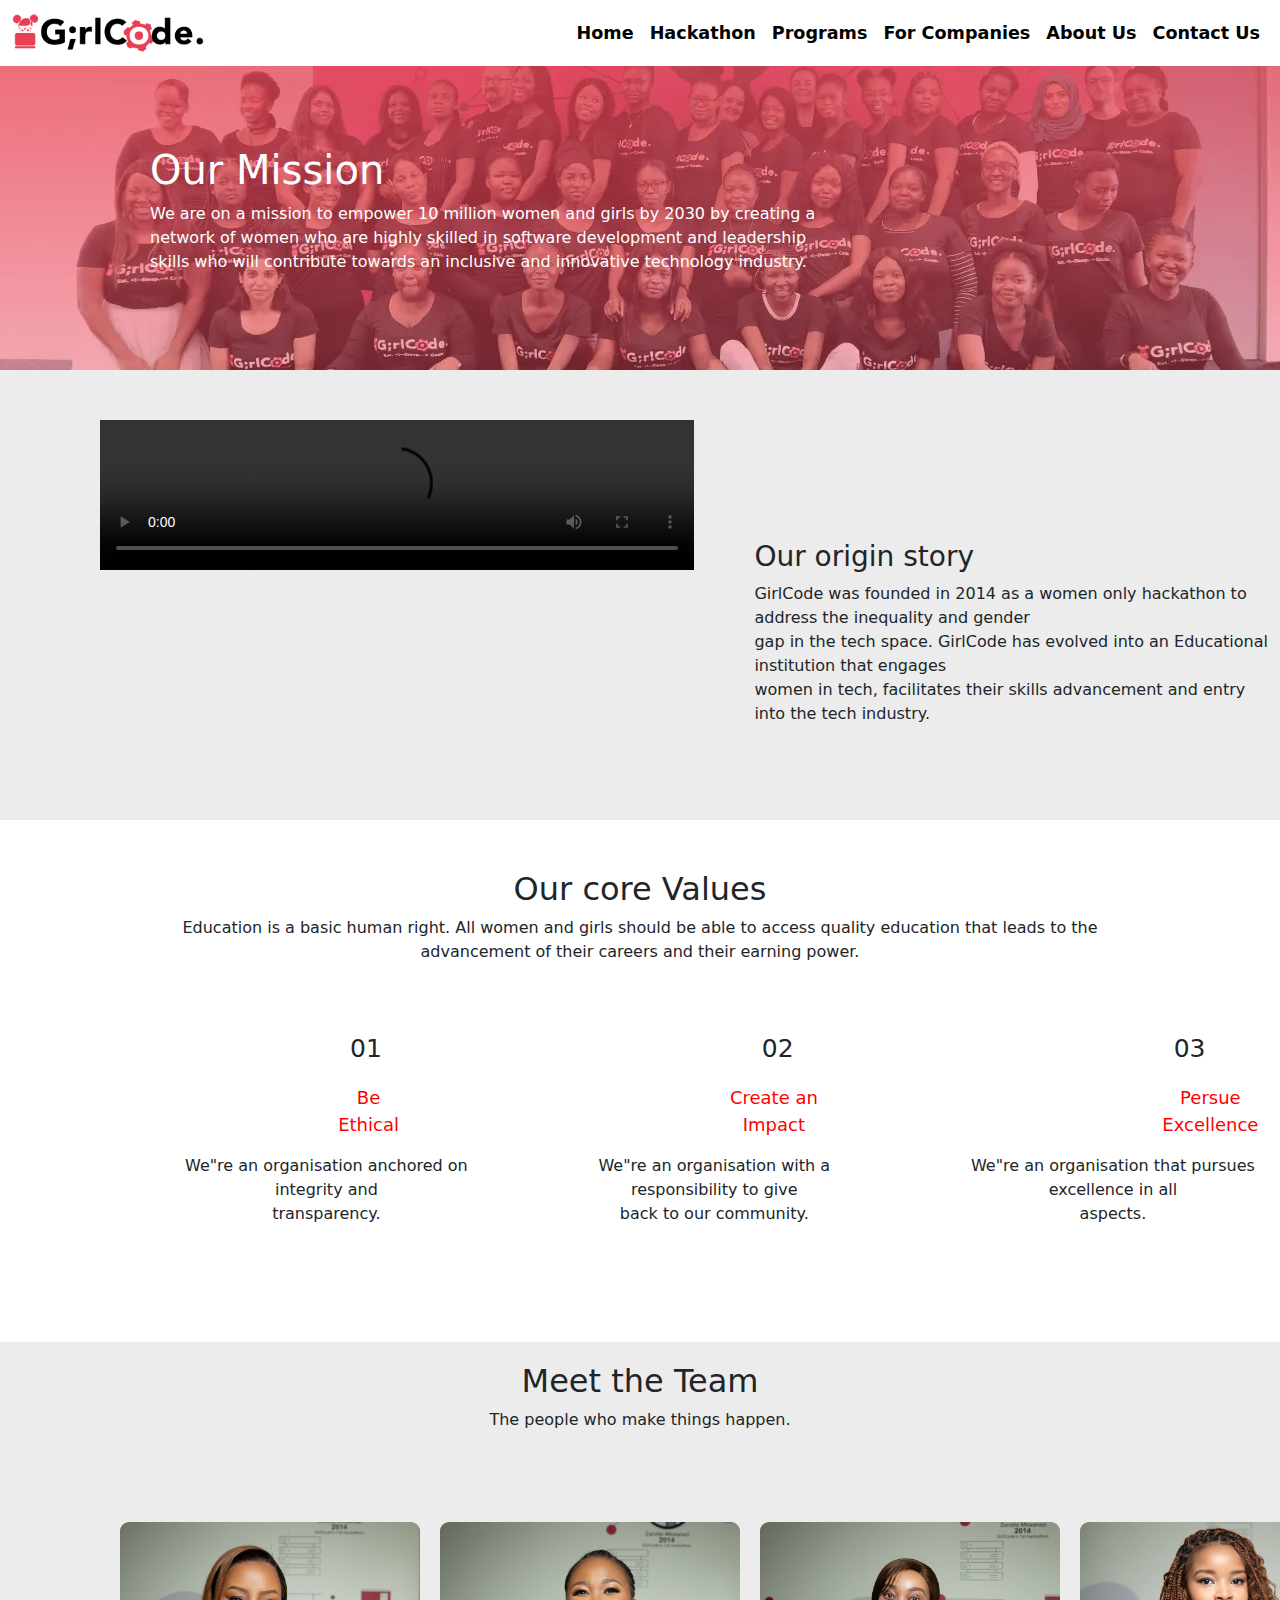
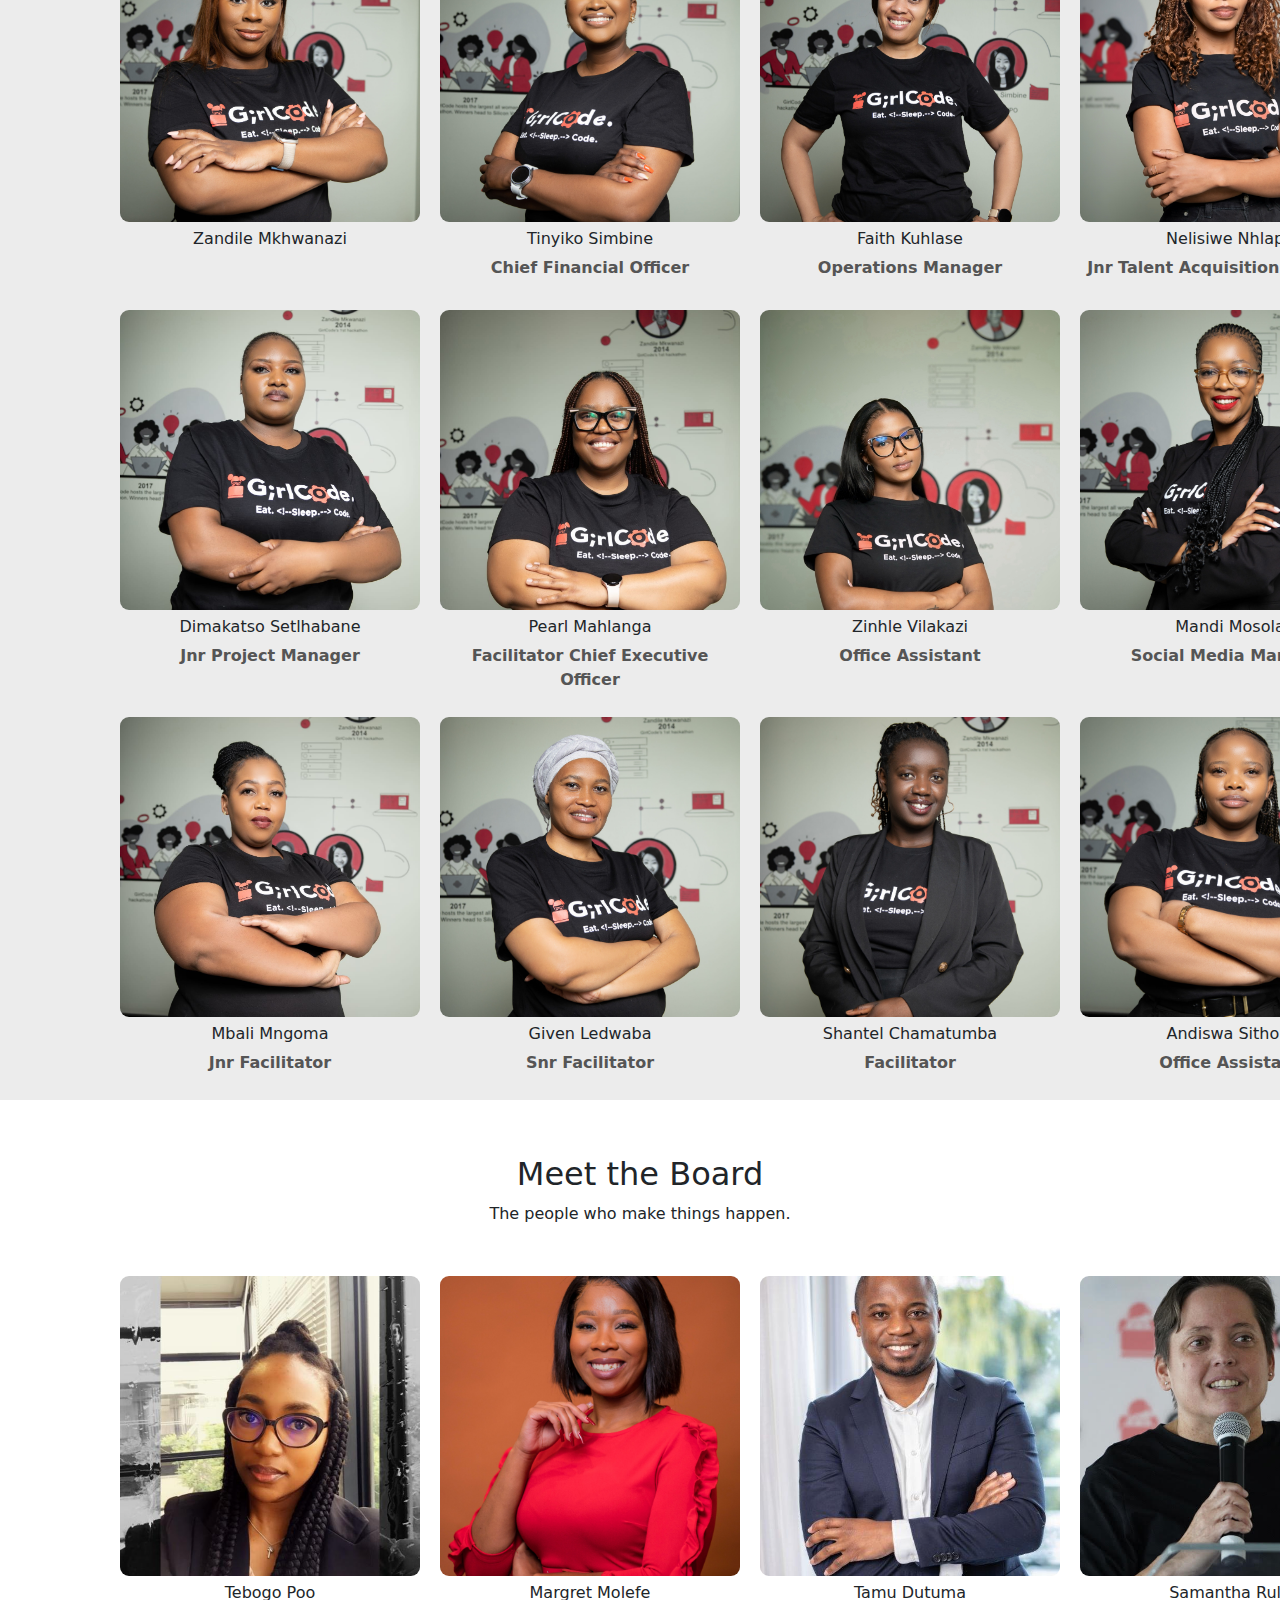
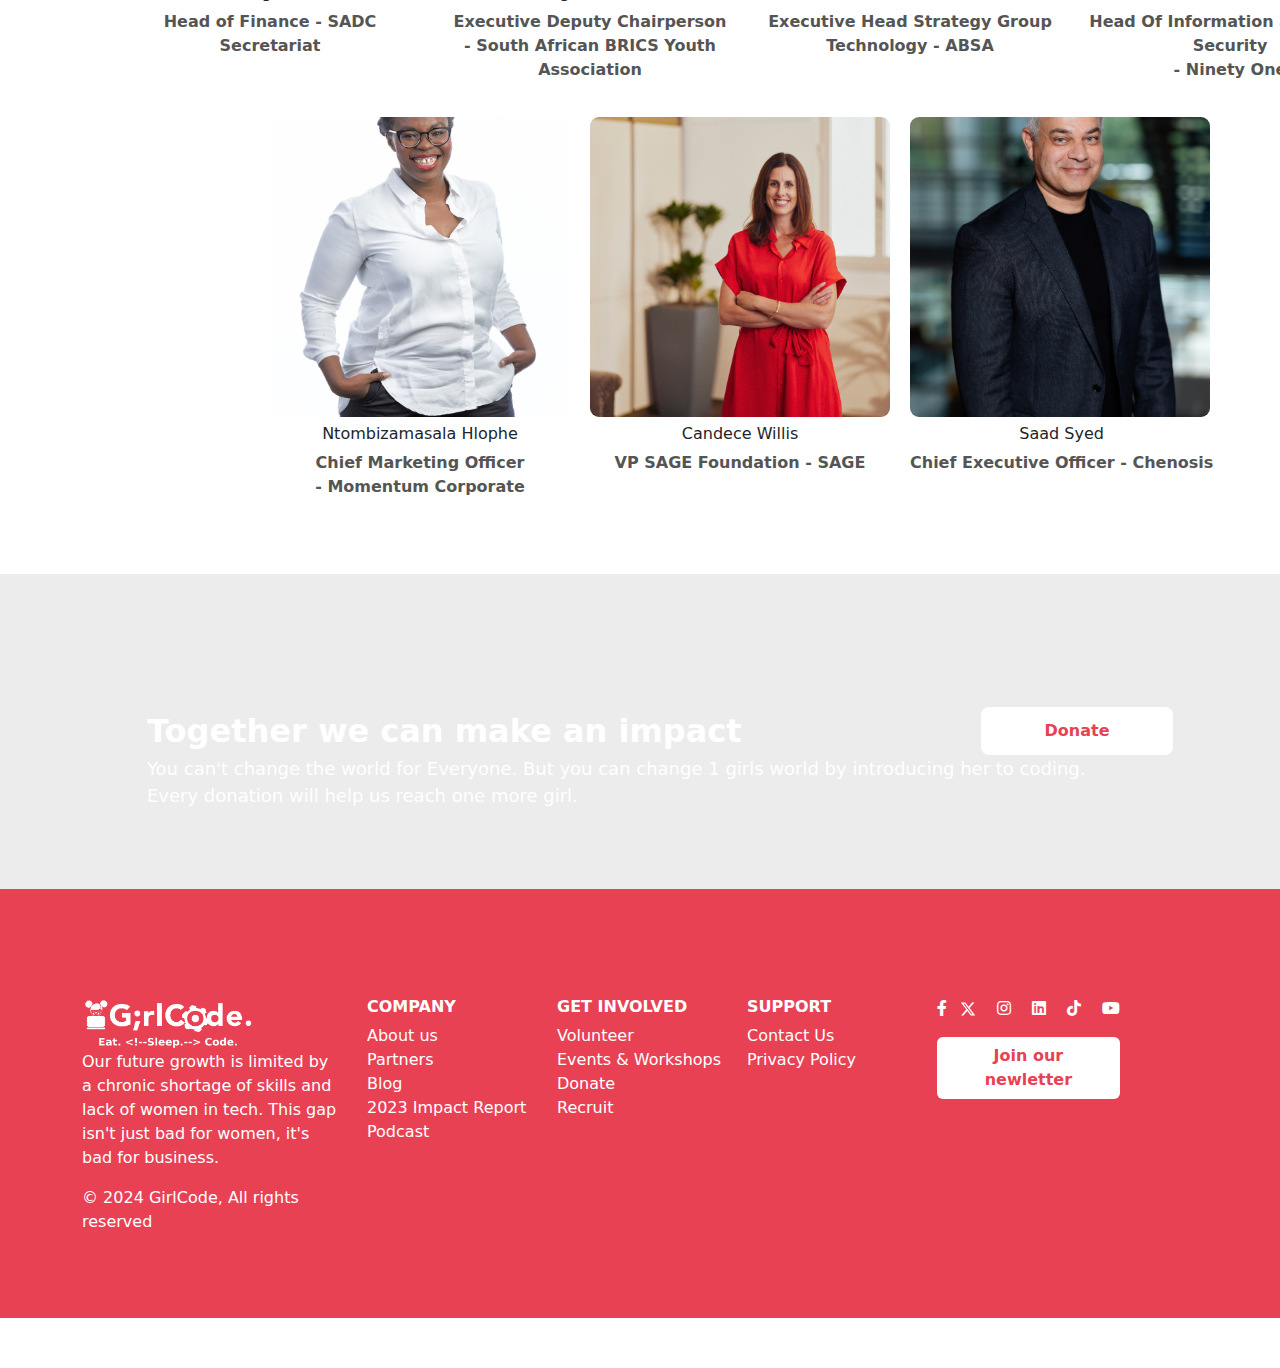
==== commit d0d9caba: "Merge branch 'main' of https://github.com/DevMpho/girlcode-website-clone" ====
--- a/aboutus.html
+++ b/aboutus.html
@@ -1,7 +1,7 @@
 <!DOCTYPE html>
 <html lang="en">
 <head>
-    <title> About Girl Code</title>
+    <title> GirlCode|About Us</title>
     <meta name="viewport" content="width=device-width, initial-scale=1.0">
     <link rel="stylesheet" href="index.css">
     <link rel="stylesheet" hreflang="hackthon.css">
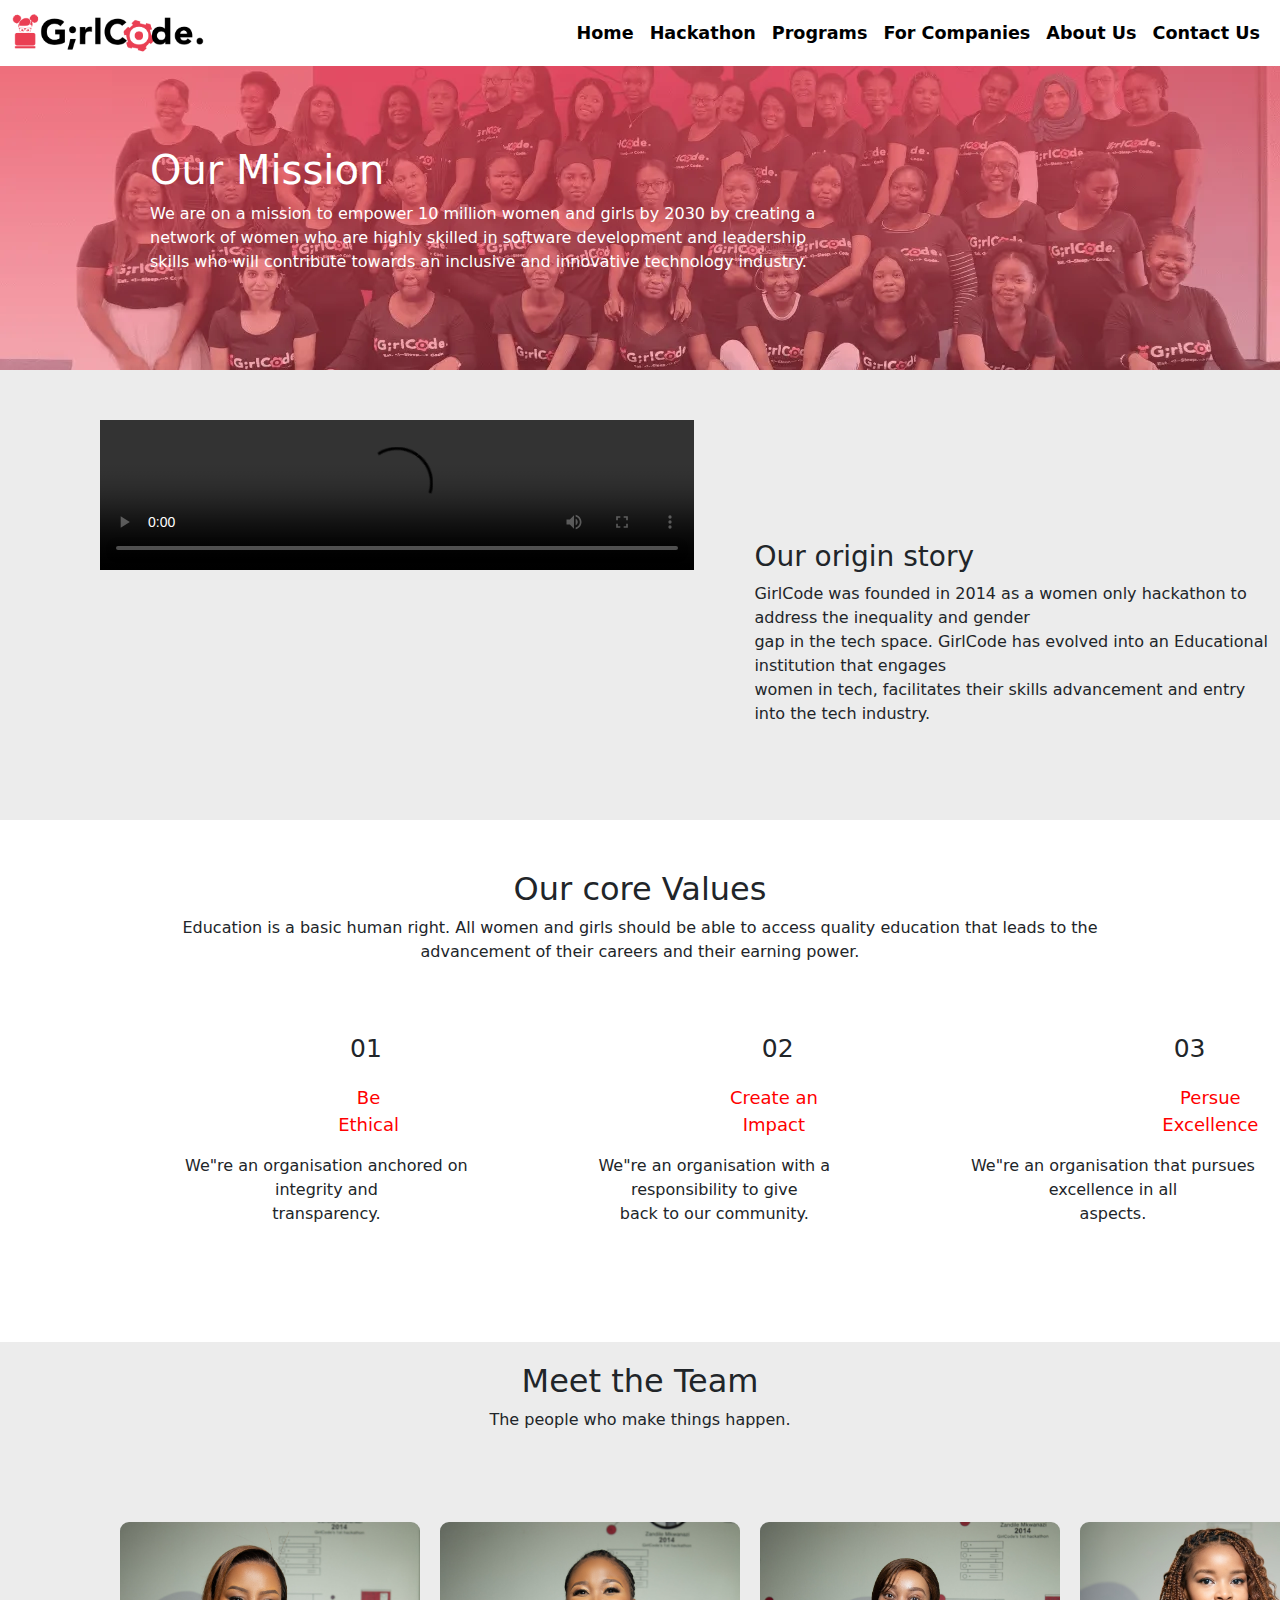
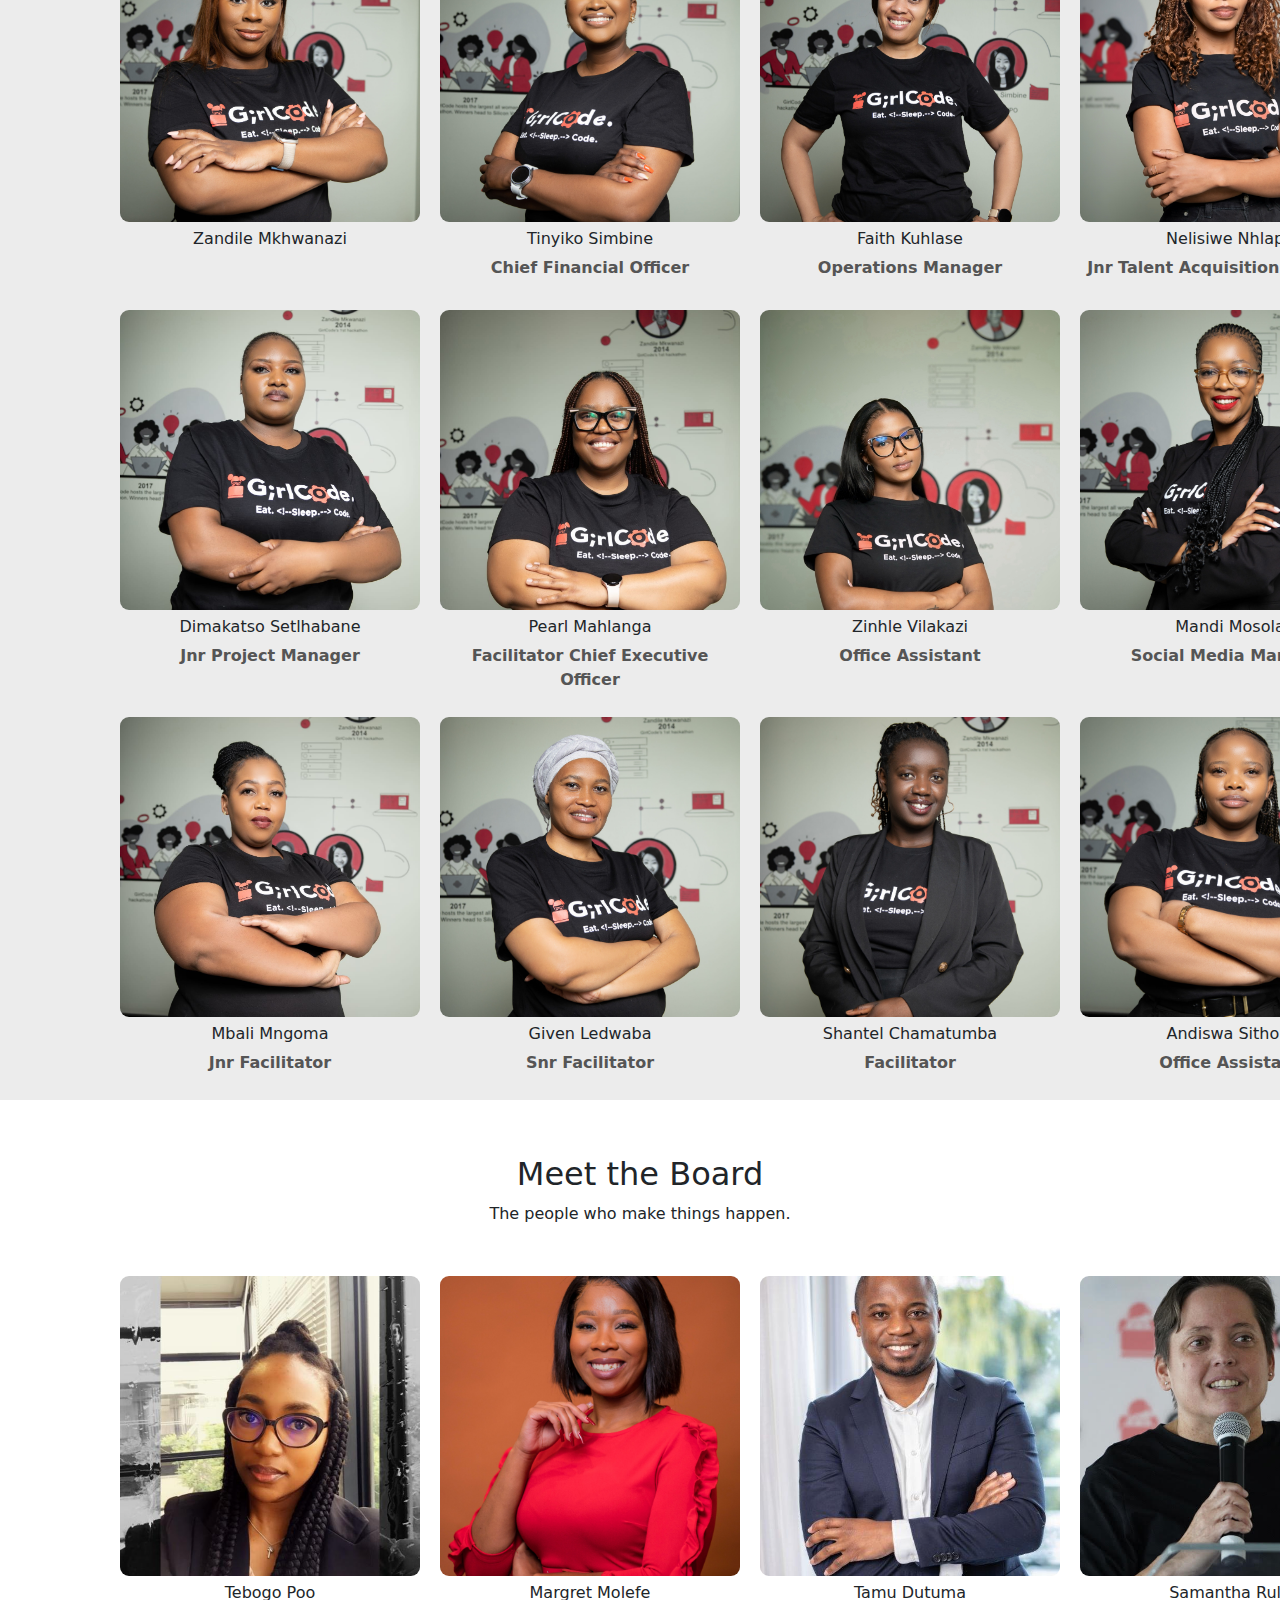
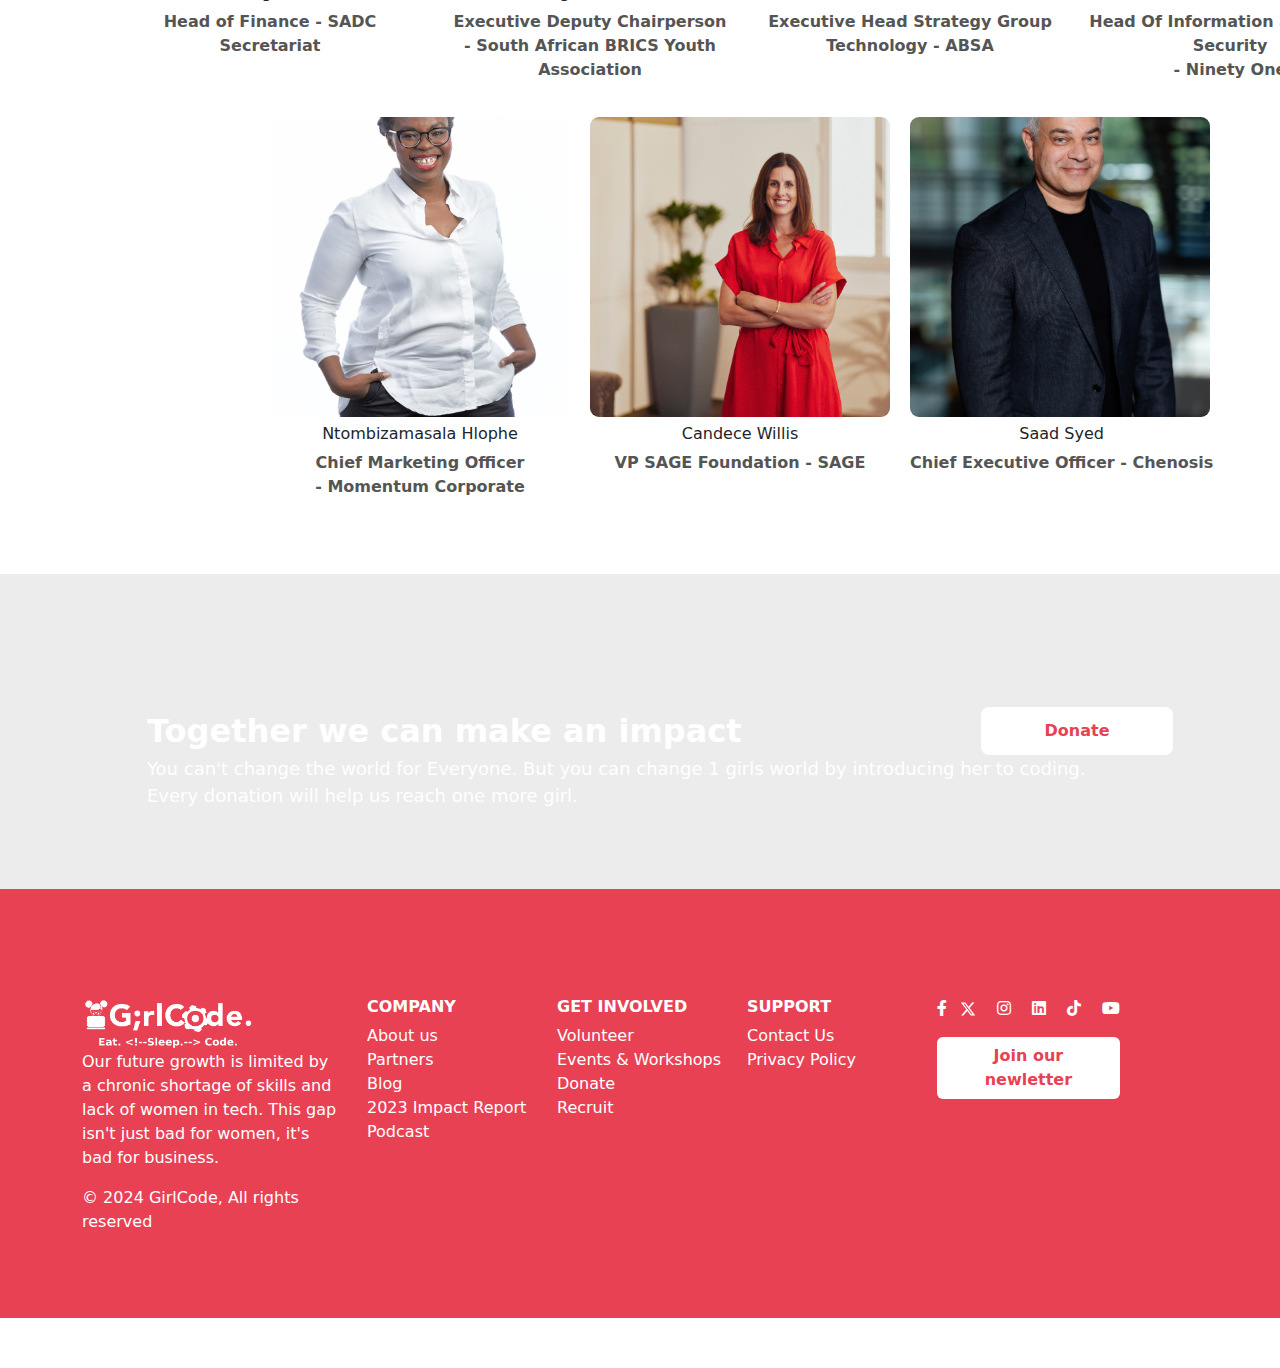
==== commit b790fe15: "Update aboutus.html" ====
--- a/aboutus.html
+++ b/aboutus.html
@@ -31,19 +31,19 @@
                 <a class="nav-link" href="index.html">Home</a>
               </li>
               <li class="nav-item">
-                <a class="nav-link" href="#">Hackathon</a>
+                <a class="nav-link" href="hackthon.html">Hackathon</a>
             </li>
               <li class="nav-item">
                 <a class="nav-link" href="programs.html">Programs</a>
               </li>
               <li class="nav-item">
-                <a class="nav-link" href="#">For Companies</a>
+                <a class="nav-link" href="Companypage.html">For Companies</a>
               </li>
               <li class="nav-item">
                 <a class="nav-link" href="aboutus.html">About Us</a>
               </li>
               <li class="nav-item">
-                <a class="nav-link" href="#">Contact Us</a>
+                <a class="nav-link" href="contactUs.html">Contact Us</a>
               </li>
             </ul>
           </div>
